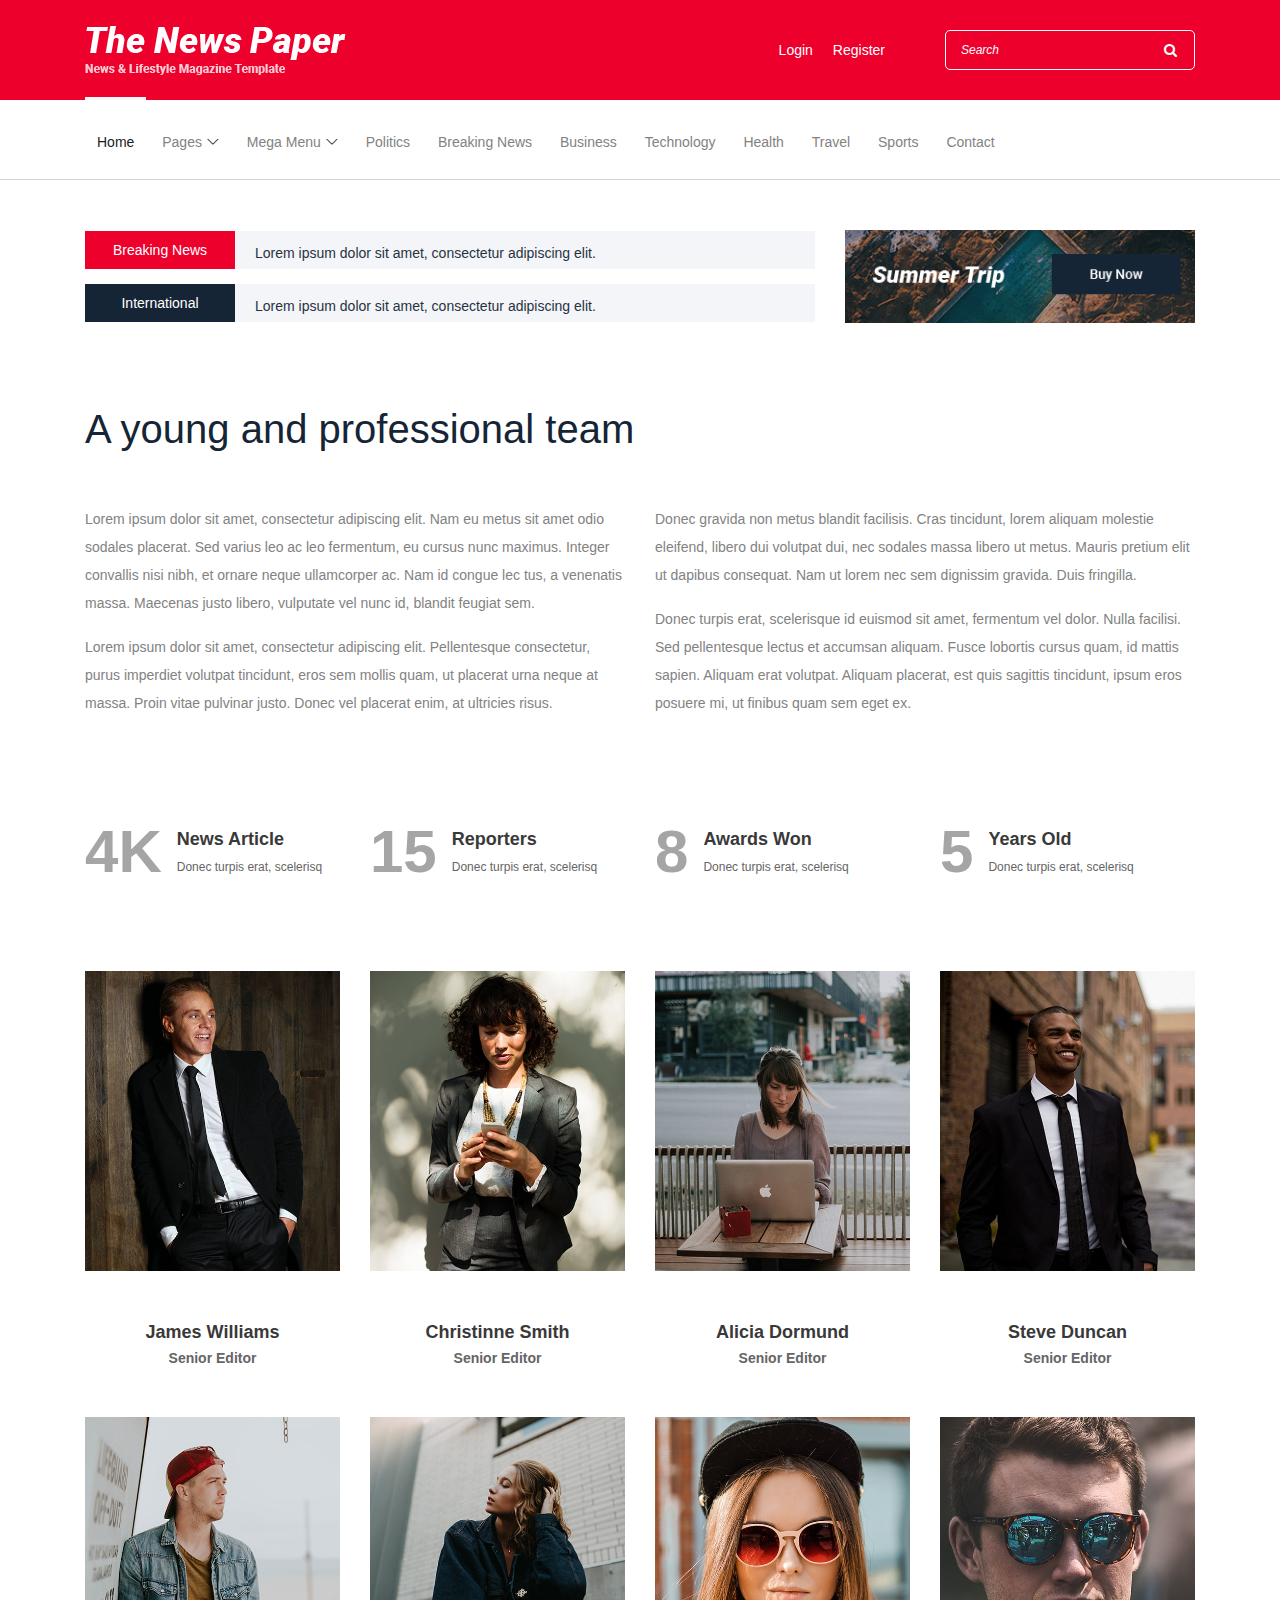
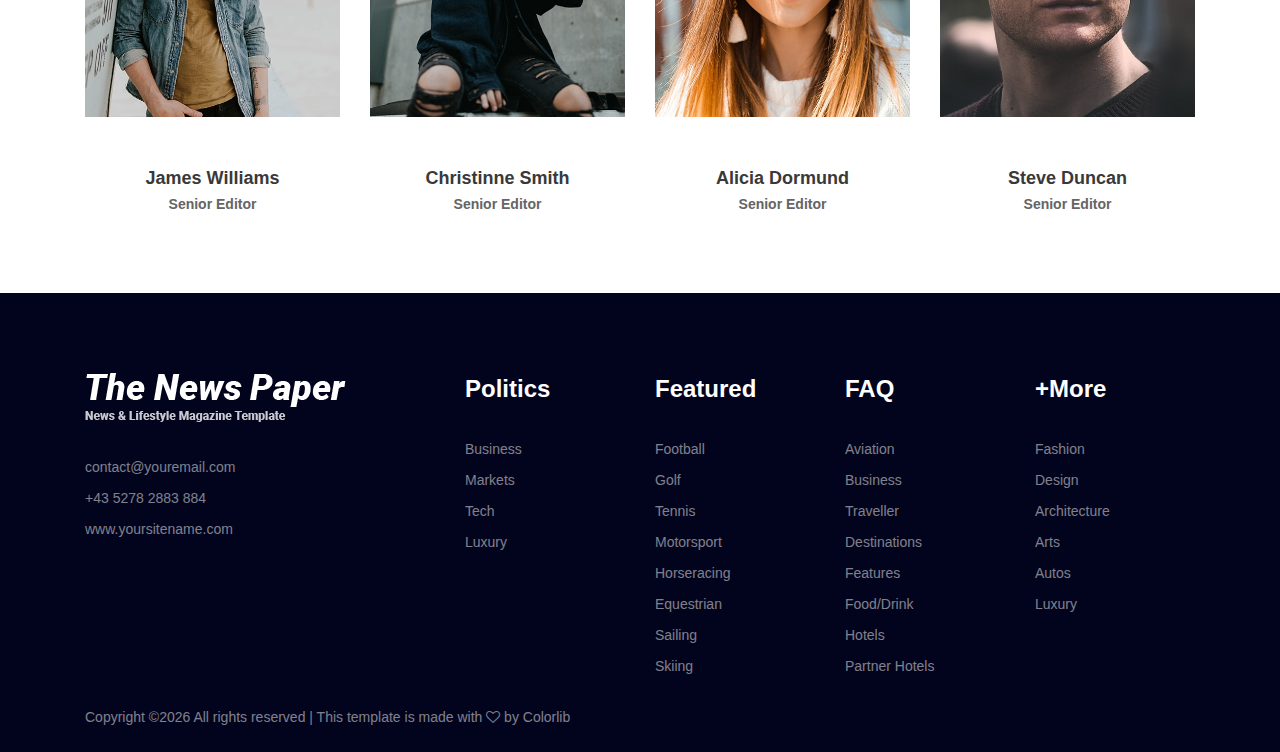
==== about.html @ b6c213fb "first commitdemo" ====
<!DOCTYPE html>
<html lang="en">

<head>
    <meta charset="UTF-8">
    <meta name="description" content="">
    <meta http-equiv="X-UA-Compatible" content="IE=edge">
    <meta name="viewport" content="width=device-width, initial-scale=1, shrink-to-fit=no">
    <!-- The above 4 meta tags *must* come first in the head; any other head content must come *after* these tags -->

    <!-- Title -->
    <title>The News Paper - News &amp; Lifestyle Magazine Template</title>

    <!-- Favicon -->
    <link rel="icon" href="img/core-img/favicon.ico">

    <!-- Core Stylesheet -->
    <link rel="stylesheet" href="style.css">

</head>

<body>
    <!-- ##### Header Area Start ##### -->
    <header class="header-area">

        <!-- Top Header Area -->
        <div class="top-header-area">
            <div class="container">
                <div class="row">
                    <div class="col-12">
                        <div class="top-header-content d-flex align-items-center justify-content-between">
                            <!-- Logo -->
                            <div class="logo">
                                <a href="index.html"><img src="img/core-img/logo.png" alt=""></a>
                            </div>

                            <!-- Login Search Area -->
                            <div class="login-search-area d-flex align-items-center">
                                <!-- Login -->
                                <div class="login d-flex">
                                    <a href="#">Login</a>
                                    <a href="#">Register</a>
                                </div>
                                <!-- Search Form -->
                                <div class="search-form">
                                    <form action="#" method="post">
                                        <input type="search" name="search" class="form-control" placeholder="Search">
                                        <button type="submit"><i class="fa fa-search" aria-hidden="true"></i></button>
                                    </form>
                                </div>
                            </div>
                        </div>
                    </div>
                </div>
            </div>
        </div>

        <!-- Navbar Area -->
        <div class="newspaper-main-menu" id="stickyMenu">
            <div class="classy-nav-container breakpoint-off">
                <div class="container">
                    <!-- Menu -->
                    <nav class="classy-navbar justify-content-between" id="newspaperNav">

                        <!-- Logo -->
                        <div class="logo">
                            <a href="index.html"><img src="img/core-img/logo.png" alt=""></a>
                        </div>

                        <!-- Navbar Toggler -->
                        <div class="classy-navbar-toggler">
                            <span class="navbarToggler"><span></span><span></span><span></span></span>
                        </div>

                        <!-- Menu -->
                        <div class="classy-menu">

                            <!-- close btn -->
                            <div class="classycloseIcon">
                                <div class="cross-wrap"><span class="top"></span><span class="bottom"></span></div>
                            </div>

                            <!-- Nav Start -->
                            <div class="classynav">
                                <ul>
                                    <li class="active"><a href="index.html">Home</a></li>
                                    <li><a href="#">Pages</a>
                                        <ul class="dropdown">
                                            <li><a href="index.html">Home</a></li>
                                            <li><a href="catagories-post.html">Catagories</a></li>
                                            <li><a href="single-post.html">Single Articles</a></li>
                                            <li><a href="about.html">About Us</a></li>
                                            <li><a href="contact.html">Contact</a></li>
                                            <li><a href="#">Dropdown</a>
                                                <ul class="dropdown">
                                                    <li><a href="index.html">Home</a></li>
                                                    <li><a href="catagories-post.html">Catagories</a></li>
                                                    <li><a href="single-post.html">Single Articles</a></li>
                                                    <li><a href="about.html">About Us</a></li>
                                                    <li><a href="contact.html">Contact</a></li>
                                                </ul>
                                            </li>
                                        </ul>
                                    </li>
                                    <li><a href="#">Mega Menu</a>
                                        <div class="megamenu">
                                            <ul class="single-mega cn-col-4">
                                                <li class="title">Catagories</li>
                                                <li><a href="index.html">Home</a></li>
                                                <li><a href="catagories-post.html">Catagories</a></li>
                                                <li><a href="single-post.html">Single Articles</a></li>
                                                <li><a href="about.html">About Us</a></li>
                                                <li><a href="contact.html">Contact</a></li>
                                            </ul>
                                            <ul class="single-mega cn-col-4">
                                                <li class="title">Catagories</li>
                                                <li><a href="index.html">Home</a></li>
                                                <li><a href="catagories-post.html">Catagories</a></li>
                                                <li><a href="single-post.html">Single Articles</a></li>
                                                <li><a href="about.html">About Us</a></li>
                                                <li><a href="contact.html">Contact</a></li>
                                            </ul>
                                            <ul class="single-mega cn-col-4">
                                                <li class="title">Catagories</li>
                                                <li><a href="index.html">Home</a></li>
                                                <li><a href="catagories-post.html">Catagories</a></li>
                                                <li><a href="single-post.html">Single Articles</a></li>
                                                <li><a href="about.html">About Us</a></li>
                                                <li><a href="contact.html">Contact</a></li>
                                            </ul>
                                            <div class="single-mega cn-col-4">
                                                <!-- Single Featured Post -->
                                                <div class="single-blog-post small-featured-post d-flex">
                                                    <div class="post-thumb">
                                                        <a href="#"><img src="img/bg-img/23.jpg" alt=""></a>
                                                    </div>
                                                    <div class="post-data">
                                                        <a href="#" class="post-catagory">Travel</a>
                                                        <div class="post-meta">
                                                            <a href="#" class="post-title">
                                                                <h6>Pellentesque mattis arcu massa, nec fringilla turpis eleifend id.</h6>
                                                            </a>
                                                            <p class="post-date"><span>7:00 AM</span> | <span>April 14</span></p>
                                                        </div>
                                                    </div>
                                                </div>

                                                <!-- Single Featured Post -->
                                                <div class="single-blog-post small-featured-post d-flex">
                                                    <div class="post-thumb">
                                                        <a href="#"><img src="img/bg-img/24.jpg" alt=""></a>
                                                    </div>
                                                    <div class="post-data">
                                                        <a href="#" class="post-catagory">Politics</a>
                                                        <div class="post-meta">
                                                            <a href="#" class="post-title">
                                                                <h6>Augue semper congue sit amet ac sapien. Fusce consequat.</h6>
                                                            </a>
                                                            <p class="post-date"><span>7:00 AM</span> | <span>April 14</span></p>
                                                        </div>
                                                    </div>
                                                </div>
                                            </div>
                                        </div>
                                    </li>
                                    <li><a href="#">Politics</a></li>
                                    <li><a href="#">Breaking News</a></li>
                                    <li><a href="#">Business</a></li>
                                    <li><a href="#">Technology</a></li>
                                    <li><a href="#">Health</a></li>
                                    <li><a href="#">Travel</a></li>
                                    <li><a href="#">Sports</a></li>
                                    <li><a href="contact.html">Contact</a></li>
                                </ul>
                            </div>
                            <!-- Nav End -->
                        </div>
                    </nav>
                </div>
            </div>
        </div>
    </header>
    <!-- ##### Header Area End ##### -->

    <!-- ##### Hero Area Start ##### -->
    <div class="hero-area">
        <div class="container">
            <div class="row align-items-center">
                <div class="col-12 col-lg-8">
                    <!-- Breaking News Widget -->
                    <div class="breaking-news-area d-flex align-items-center">
                        <div class="news-title">
                            <p>Breaking News</p>
                        </div>
                        <div id="breakingNewsTicker" class="ticker">
                            <ul>
                                <li><a href="#">Lorem ipsum dolor sit amet, consectetur adipiscing elit.</a></li>
                                <li><a href="#">Welcome to Colorlib Family.</a></li>
                                <li><a href="#">Nam eu metus sitsit amet, consec!</a></li>
                            </ul>
                        </div>
                    </div>

                    <!-- Breaking News Widget -->
                    <div class="breaking-news-area d-flex align-items-center mt-15">
                        <div class="news-title title2">
                            <p>International</p>
                        </div>
                        <div id="internationalTicker" class="ticker">
                            <ul>
                                <li><a href="#">Lorem ipsum dolor sit amet, consectetur adipiscing elit.</a></li>
                                <li><a href="#">Welcome to Colorlib Family.</a></li>
                                <li><a href="#">Nam eu metus sitsit amet, consec!</a></li>
                            </ul>
                        </div>
                    </div>
                </div>

                <!-- Hero Add -->
                <div class="col-12 col-lg-4">
                    <div class="hero-add">
                        <a href="#"><img src="img/bg-img/hero-add.gif" alt=""></a>
                    </div>
                </div>
            </div>
        </div>
    </div>
    <!-- ##### Hero Area End ##### -->

    <!-- ##### About Area Start ##### -->
    <section class="about-area">
        <div class="container">

            <div class="row">
                <div class="col-12">
                    <h2>A young and professional team</h2>
                </div>
            </div>

            <div class="row">
                <div class="col-12 col-lg-6">
                    <p>Lorem ipsum dolor sit amet, consectetur adipiscing elit. Nam eu metus sit amet odio sodales placerat. Sed varius leo ac leo fermentum, eu cursus nunc maximus. Integer convallis nisi nibh, et ornare neque ullamcorper ac. Nam id congue lec tus, a venenatis massa. Maecenas justo libero, vulputate vel nunc id, blandit feugiat sem.</p>
                    <p>Lorem ipsum dolor sit amet, consectetur adipiscing elit. Pellentesque consectetur, purus imperdiet volutpat tincidunt, eros sem mollis quam, ut placerat urna neque at massa. Proin vitae pulvinar justo. Donec vel placerat enim, at ultricies risus.</p>
                </div>
                <div class="col-12 col-lg-6">
                    <p>Donec gravida non metus blandit facilisis. Cras tincidunt, lorem aliquam molestie eleifend, libero dui volutpat dui, nec sodales massa libero ut metus. Mauris pretium elit ut dapibus consequat. Nam ut lorem nec sem dignissim gravida. Duis fringilla.</p>
                    <p>Donec turpis erat, scelerisque id euismod sit amet, fermentum vel dolor. Nulla facilisi. Sed pellentesque lectus et accumsan aliquam. Fusce lobortis cursus quam, id mattis sapien. Aliquam erat volutpat. Aliquam placerat, est quis sagittis tincidunt, ipsum eros posuere mi, ut finibus quam sem eget ex.</p>
                </div>
            </div>

            <div class="row align-items-center mt-80">
                <!-- Single Cool Fact -->
                <div class="col-12 col-sm-6 col-lg-3">
                    <div class="single-cool-fact d-flex align-items-center">
                        <h3><span class="counter">12</span>K</h3>
                        <div class="cf-text">
                            <h6>News Article</h6>
                            <span>Donec turpis erat, scelerisq</span>
                        </div>
                    </div>
                </div>

                <!-- Single Cool Fact -->
                <div class="col-12 col-sm-6 col-lg-3">
                    <div class="single-cool-fact d-flex align-items-center">
                        <h3><span class="counter">45</span></h3>
                        <div class="cf-text">
                            <h6>Reporters</h6>
                            <span>Donec turpis erat, scelerisq</span>
                        </div>
                    </div>
                </div>

                <!-- Single Cool Fact -->
                <div class="col-12 col-sm-6 col-lg-3">
                    <div class="single-cool-fact d-flex align-items-center">
                        <h3><span class="counter">25</span></h3>
                        <div class="cf-text">
                            <h6>Awards Won</h6>
                            <span>Donec turpis erat, scelerisq</span>
                        </div>
                    </div>
                </div>

                <!-- Single Cool Fact -->
                <div class="col-12 col-sm-6 col-lg-3">
                    <div class="single-cool-fact d-flex align-items-center">
                        <h3><span class="counter">17</span></h3>
                        <div class="cf-text">
                            <h6>Years Old</h6>
                            <span>Donec turpis erat, scelerisq</span>
                        </div>
                    </div>
                </div>
            </div>
        </div>
    </section>
    <!-- ##### About Area End ##### -->

    <!-- ##### Team Area Start ##### -->
    <section class="newspaper-team mb-30">
        <div class="container">
            <div class="row">

                <!-- Single Team Member -->
                <div class="col-12 col-sm-6 col-lg-3">
                    <div class="single-team-member">
                        <img src="img/bg-img/t1.jpg" alt="">
                        <div class="team-info">
                            <h5>James Williams</h5>
                            <h6>Senior Editor</h6>
                        </div>
                    </div>
                </div>

                <!-- Single Team Member -->
                <div class="col-12 col-sm-6 col-lg-3">
                    <div class="single-team-member">
                        <img src="img/bg-img/t2.jpg" alt="">
                        <div class="team-info">
                            <h5>Christinne Smith</h5>
                            <h6>Senior Editor</h6>
                        </div>
                    </div>
                </div>

                <!-- Single Team Member -->
                <div class="col-12 col-sm-6 col-lg-3">
                    <div class="single-team-member">
                        <img src="img/bg-img/t3.jpg" alt="">
                        <div class="team-info">
                            <h5>Alicia Dormund</h5>
                            <h6>Senior Editor</h6>
                        </div>
                    </div>
                </div>

                <!-- Single Team Member -->
                <div class="col-12 col-sm-6 col-lg-3">
                    <div class="single-team-member">
                        <img src="img/bg-img/t4.jpg" alt="">
                        <div class="team-info">
                            <h5>Steve Duncan</h5>
                            <h6>Senior Editor</h6>
                        </div>
                    </div>
                </div>

                <!-- Single Team Member -->
                <div class="col-12 col-sm-6 col-lg-3">
                    <div class="single-team-member">
                        <img src="img/bg-img/t5.jpg" alt="">
                        <div class="team-info">
                            <h5>James Williams</h5>
                            <h6>Senior Editor</h6>
                        </div>
                    </div>
                </div>

                <!-- Single Team Member -->
                <div class="col-12 col-sm-6 col-lg-3">
                    <div class="single-team-member">
                        <img src="img/bg-img/t6.jpg" alt="">
                        <div class="team-info">
                            <h5>Christinne Smith</h5>
                            <h6>Senior Editor</h6>
                        </div>
                    </div>
                </div>

                <!-- Single Team Member -->
                <div class="col-12 col-sm-6 col-lg-3">
                    <div class="single-team-member">
                        <img src="img/bg-img/t7.jpg" alt="">
                        <div class="team-info">
                            <h5>Alicia Dormund</h5>
                            <h6>Senior Editor</h6>
                        </div>
                    </div>
                </div>

                <!-- Single Team Member -->
                <div class="col-12 col-sm-6 col-lg-3">
                    <div class="single-team-member">
                        <img src="img/bg-img/t8.jpg" alt="">
                        <div class="team-info">
                            <h5>Steve Duncan</h5>
                            <h6>Senior Editor</h6>
                        </div>
                    </div>
                </div>
            </div>
        </div>
    </section>
    <!-- ##### Team Area End ##### -->

    <!-- ##### Footer Area Start ##### -->
    <footer class="footer-area">

        <!-- Main Footer Area -->
        <div class="main-footer-area">
            <div class="container">
                <div class="row">

                    <!-- Footer Widget Area -->
                    <div class="col-12 col-sm-6 col-lg-4">
                        <div class="footer-widget-area mt-80">
                            <!-- Footer Logo -->
                            <div class="footer-logo">
                                <a href="index.html"><img src="img/core-img/logo.png" alt=""></a>
                            </div>
                            <!-- List -->
                            <ul class="list">
                                <li><a href="mailto:contact@youremail.com">contact@youremail.com</a></li>
                                <li><a href="tel:+4352782883884">+43 5278 2883 884</a></li>
                                <li><a href="http://yoursitename.com">www.yoursitename.com</a></li>
                            </ul>
                        </div>
                    </div>

                    <!-- Footer Widget Area -->
                    <div class="col-12 col-sm-6 col-lg-2">
                        <div class="footer-widget-area mt-80">
                            <!-- Title -->
                            <h4 class="widget-title">Politics</h4>
                            <!-- List -->
                            <ul class="list">
                                <li><a href="#">Business</a></li>
                                <li><a href="#">Markets</a></li>
                                <li><a href="#">Tech</a></li>
                                <li><a href="#">Luxury</a></li>
                            </ul>
                        </div>
                    </div>

                    <!-- Footer Widget Area -->
                    <div class="col-12 col-sm-4 col-lg-2">
                        <div class="footer-widget-area mt-80">
                            <!-- Title -->
                            <h4 class="widget-title">Featured</h4>
                            <!-- List -->
                            <ul class="list">
                                <li><a href="#">Football</a></li>
                                <li><a href="#">Golf</a></li>
                                <li><a href="#">Tennis</a></li>
                                <li><a href="#">Motorsport</a></li>
                                <li><a href="#">Horseracing</a></li>
                                <li><a href="#">Equestrian</a></li>
                                <li><a href="#">Sailing</a></li>
                                <li><a href="#">Skiing</a></li>
                            </ul>
                        </div>
                    </div>

                    <!-- Footer Widget Area -->
                    <div class="col-12 col-sm-4 col-lg-2">
                        <div class="footer-widget-area mt-80">
                            <!-- Title -->
                            <h4 class="widget-title">FAQ</h4>
                            <!-- List -->
                            <ul class="list">
                                <li><a href="#">Aviation</a></li>
                                <li><a href="#">Business</a></li>
                                <li><a href="#">Traveller</a></li>
                                <li><a href="#">Destinations</a></li>
                                <li><a href="#">Features</a></li>
                                <li><a href="#">Food/Drink</a></li>
                                <li><a href="#">Hotels</a></li>
                                <li><a href="#">Partner Hotels</a></li>
                            </ul>
                        </div>
                    </div>

                    <!-- Footer Widget Area -->
                    <div class="col-12 col-sm-4 col-lg-2">
                        <div class="footer-widget-area mt-80">
                            <!-- Title -->
                            <h4 class="widget-title">+More</h4>
                            <!-- List -->
                            <ul class="list">
                                <li><a href="#">Fashion</a></li>
                                <li><a href="#">Design</a></li>
                                <li><a href="#">Architecture</a></li>
                                <li><a href="#">Arts</a></li>
                                <li><a href="#">Autos</a></li>
                                <li><a href="#">Luxury</a></li>
                            </ul>
                        </div>
                    </div>
                </div>
            </div>
        </div>

        <!-- Bottom Footer Area -->
        <div class="bottom-footer-area">
            <div class="container h-100">
                <div class="row h-100 align-items-center">
                    <div class="col-12">
                        <!-- Copywrite -->
                        <p><!-- Link back to Colorlib can't be removed. Template is licensed under CC BY 3.0. -->
Copyright &copy;<script>document.write(new Date().getFullYear());</script> All rights reserved | This template is made with <i class="fa fa-heart-o" aria-hidden="true"></i> by <a href="https://colorlib.com" target="_blank">Colorlib</a>
<!-- Link back to Colorlib can't be removed. Template is licensed under CC BY 3.0. --></p>
                    </div>
                </div>
            </div>
        </div>
    </footer>
    <!-- ##### Footer Area Start ##### -->

    <!-- ##### All Javascript Files ##### -->
    <!-- jQuery-2.2.4 js -->
    <script src="js/jquery/jquery-2.2.4.min.js"></script>
    <!-- Popper js -->
    <script src="js/bootstrap/popper.min.js"></script>
    <!-- Bootstrap js -->
    <script src="js/bootstrap/bootstrap.min.js"></script>
    <!-- All Plugins js -->
    <script src="js/plugins/plugins.js"></script>
    <!-- Active js -->
    <script src="js/active.js"></script>
</body>

</html>
---- style.css ----
/* [Master Stylesheet - v1.0]
- Template Name: The News Paper - News & Lifestyle Magazine Template
- Template Author: Colorlib
- Template URL: http://colorlib.com
- Version: 1.0
*/
/*
###### Index of Stylesheet ######
:: 1.0 Import Fonts
:: 3.0 Base CSS
:: 4.0 Header Area
:: 5.0 Hero Area 
:: 6.0 Blog Post Area
:: 7.0 Video Post Area
:: 8.0 Footer Add Area
:: 9.0 Footer Area
:: 10.0 About Area
:: 11.0 Cool Facts
:: 12.0 Contact Area
*/
/* :: 1.0 Import Fonts */
@import url("https://fonts.googleapis.com/css?family=Roboto:300,400,500,700,900");
/* :: 2.0 Import All CSS */
@import url(css/bootstrap.min.css);
@import url(css/owl.carousel.min.css);
@import url(css/animate.css);
@import url(css/magnific-popup.css);
@import url(css/font-awesome.min.css);
@import url(css/custom-icon.css);
@import url(css/classy-nav.min.css);
@import url(css/nice-select.min.css);
/* :: 3.0 Base CSS */
* {
  margin: 0;
  padding: 0; }

body {
  font-family: "Roboto", sans-serif;
  font-size: 14px; }

h1,
h2,
h3,
h4,
h5,
h6 {
  color: #152535;
  line-height: 1.3;
  font-weight: 700; }

p {
  color: #828282;
  font-size: 14px;
  line-height: 2;
  font-weight: 400; }

a,
a:hover,
a:focus {
  -webkit-transition-duration: 500ms;
  transition-duration: 500ms;
  text-decoration: none;
  outline: 0 solid transparent;
  color: #1c1c1c;
  font-weight: 500;
  font-size: 14px;
  color: #828282; }

ul,
ol {
  margin: 0; }
  ul li,
  ol li {
    list-style: none; }

img {
  height: auto;
  max-width: 100%; }

/* Spacing */
.mt-15 {
  margin-top: 15px !important; }

.mt-30 {
  margin-top: 30px !important; }

.mt-50 {
  margin-top: 50px !important; }

.mt-70 {
  margin-top: 70px !important; }

.mt-80 {
  margin-top: 80px !important; }

.mt-100 {
  margin-top: 100px !important; }

.mb-15 {
  margin-bottom: 15px !important; }

.mb-30 {
  margin-bottom: 30px !important; }

.mb-50 {
  margin-bottom: 50px !important; }

.mb-70 {
  margin-bottom: 70px !important; }

.mb-80 {
  margin-bottom: 80px !important; }

.mb-100 {
  margin-bottom: 100px !important; }

.ml-15 {
  margin-left: 15px !important; }

.ml-30 {
  margin-left: 30px !important; }

.ml-50 {
  margin-left: 50px !important; }

.mr-15 {
  margin-right: 15px !important; }

.mr-30 {
  margin-right: 30px !important; }

.mr-50 {
  margin-right: 50px !important; }

/* Height */
.height-400 {
  height: 400px !important; }

.height-500 {
  height: 500px !important; }

.height-600 {
  height: 600px !important; }

.height-700 {
  height: 700px !important; }

.height-800 {
  height: 800px !important; }

/* Section Padding */
.section-padding-80 {
  padding-top: 80px;
  padding-bottom: 80px; }

.section-padding-80-0 {
  padding-top: 80px;
  padding-bottom: 0; }

.section-padding-0-80 {
  padding-top: 0;
  padding-bottom: 80px; }

.section-padding-80-50 {
  padding-top: 80px;
  padding-bottom: 50px; }

/* Section Heading */
.section-heading {
  position: relative;
  z-index: 1;
  margin-bottom: 90px;
  border-bottom: 1px solid #d0d5d8; }
  .section-heading h6 {
    font-size: 16px;
    margin-bottom: 0;
    line-height: 45px;
    height: 45px;
    min-width: 140px;
    padding: 0 30px;
    background-color: #ee002d;
    color: #fff;
    font-weight: 700;
    display: inline-block;
    text-align: center; }

/* Miscellaneous */
.bg-img {
  background-position: center center;
  background-size: cover;
  background-repeat: no-repeat; }

.bg-white {
  background-color: #ffffff !important; }

.bg-dark {
  background-color: #000000 !important; }

.bg-transparent {
  background-color: transparent !important; }

.font-bold {
  font-weight: 700; }

.font-light {
  font-weight: 300; }

.bg-overlay {
  position: relative;
  z-index: 2;
  background-position: center center;
  background-size: cover; }
  .bg-overlay::after {
    background-color: rgba(2, 3, 28, 0.9);
    position: absolute;
    z-index: -1;
    top: 0;
    left: 0;
    width: 100%;
    height: 100%;
    content: ""; }

.mfp-image-holder .mfp-close,
.mfp-iframe-holder .mfp-close {
  color: #ffffff;
  right: 0;
  padding-right: 0;
  width: 30px;
  height: 30px;
  background-color: #ee002d;
  line-height: 30px;
  text-align: center;
  position: absolute;
  top: 0;
  right: -30px; }
  @media only screen and (min-width: 768px) and (max-width: 991px) {
    .mfp-image-holder .mfp-close,
    .mfp-iframe-holder .mfp-close {
      right: 0; } }
  @media only screen and (max-width: 767px) {
    .mfp-image-holder .mfp-close,
    .mfp-iframe-holder .mfp-close {
      right: 0; } }

input:focus,
textarea:focus {
  outline: none;
  box-shadow: none;
  border-color: transparent; }

/* ScrollUp */
#scrollUp {
  background-color: #ee002d;
  border-radius: 0;
  bottom: 60px;
  box-shadow: 0 2px 6px 0 rgba(0, 0, 0, 0.3);
  color: #ffffff;
  font-size: 24px;
  height: 40px;
  line-height: 38px;
  right: 60px;
  text-align: center;
  width: 40px;
  -webkit-transition-duration: 500ms;
  transition-duration: 500ms; }
  #scrollUp:hover {
    background-color: #000000; }
  @media only screen and (max-width: 767px) {
    #scrollUp {
      bottom: 30px;
      right: 30px; } }

/* Button */
.newspaper-btn {
  display: inline-block;
  min-width: 160px;
  height: 52px;
  color: #ffffff;
  border: none;
  border-radius: 0;
  padding: 0 30px;
  font-size: 14px;
  line-height: 52px;
  font-weight: 700;
  -webkit-transition-duration: 500ms;
  transition-duration: 500ms;
  text-transform: capitalize;
  background-color: #ee002d; }
  .newspaper-btn.active, .newspaper-btn:hover, .newspaper-btn:focus {
    font-size: 14px;
    font-weight: 700;
    color: #ffffff;
    background-color: #1c1c1c; }

/* :: 4.0 Header Area */
.header-area {
  position: relative;
  z-index: 100;
  width: 100%; }
  .header-area .top-header-area {
    width: 100%;
    height: 100px;
    background-color: #ee002d;
    position: relative;
    z-index: 1; }
    @media only screen and (min-width: 768px) and (max-width: 991px) {
      .header-area .top-header-area {
        height: 50px; } }
    @media only screen and (max-width: 767px) {
      .header-area .top-header-area {
        height: 50px; } }
    .header-area .top-header-area .top-header-content {
      width: 100%;
      height: 100px;
      background-color: #ee002d;
      position: relative;
      z-index: 1; }
      @media only screen and (min-width: 768px) and (max-width: 991px) {
        .header-area .top-header-area .top-header-content {
          height: 70px; } }
      @media only screen and (max-width: 767px) {
        .header-area .top-header-area .top-header-content {
          height: 70px; } }
      .header-area .top-header-area .top-header-content .logo a {
        display: block; }
        @media only screen and (min-width: 768px) and (max-width: 991px) {
          .header-area .top-header-area .top-header-content .logo a {
            display: none; } }
        @media only screen and (max-width: 767px) {
          .header-area .top-header-area .top-header-content .logo a {
            display: none; } }
    .header-area .top-header-area .login-search-area {
      position: relative;
      z-index: 1; }
      @media only screen and (min-width: 576px) and (max-width: 767px) {
        .header-area .top-header-area .login-search-area {
          margin-left: 30px; } }
      .header-area .top-header-area .login-search-area .login a {
        display: inline-block;
        padding: 0 10px;
        color: #fff; }
      .header-area .top-header-area .login-search-area .search-form form {
        width: 250px;
        height: 40px;
        position: relative;
        z-index: 2;
        margin-left: 50px; }
        @media only screen and (min-width: 768px) and (max-width: 991px) {
          .header-area .top-header-area .login-search-area .search-form form {
            width: 400px; } }
        @media only screen and (max-width: 767px) {
          .header-area .top-header-area .login-search-area .search-form form {
            margin-left: 0;
            width: 160px; } }
        @media only screen and (min-width: 480px) and (max-width: 767px) {
          .header-area .top-header-area .login-search-area .search-form form {
            margin-left: 0;
            width: 300px; } }
        @media only screen and (min-width: 576px) and (max-width: 767px) {
          .header-area .top-header-area .login-search-area .search-form form {
            width: 320px; } }
        .header-area .top-header-area .login-search-area .search-form form input {
          width: 100%;
          height: 100%;
          border: 1px solid #fff;
          border-radius: 5px;
          background-color: transparent;
          padding: 0 15px;
          font-size: 12px;
          font-style: italic;
          color: #fff; }
          .header-area .top-header-area .login-search-area .search-form form input.form-control {
            box-shadow: none; }
        .header-area .top-header-area .login-search-area .search-form form button {
          width: 50px;
          height: 100%;
          position: absolute;
          top: 0;
          right: 0;
          z-index: 10;
          border: none;
          background-color: transparent;
          color: #fff;
          cursor: pointer;
          outline: none; }
        .header-area .top-header-area .login-search-area .search-form form .form-control::-webkit-input-placeholder {
          color: #fff;
          opacity: 1; }
        .header-area .top-header-area .login-search-area .search-form form .form-control::-moz-placeholder {
          color: #fff;
          opacity: 1; }
        .header-area .top-header-area .login-search-area .search-form form .form-control:-ms-input-placeholder {
          color: #fff;
          opacity: 1; }
        .header-area .top-header-area .login-search-area .search-form form .form-control::-ms-input-placeholder {
          color: #fff;
          opacity: 1; }
        .header-area .top-header-area .login-search-area .search-form form .form-control::placeholder {
          color: #fff;
          opacity: 1; }
  .header-area .newspaper-main-menu {
    position: relative;
    width: 100%;
    z-index: 100;
    height: 80px;
    border-bottom: 1px solid #d0d5d8; }
    @media only screen and (min-width: 768px) and (max-width: 991px) {
      .header-area .newspaper-main-menu {
        background-color: #152535; } }
    @media only screen and (max-width: 767px) {
      .header-area .newspaper-main-menu {
        background-color: #152535;
        height: 70px; } }
    .header-area .newspaper-main-menu .classy-nav-container {
      background-color: transparent; }
    .header-area .newspaper-main-menu .classy-navbar {
      height: 80px;
      padding: 0; }
      @media only screen and (max-width: 767px) {
        .header-area .newspaper-main-menu .classy-navbar {
          height: 70px; } }
      .header-area .newspaper-main-menu .classy-navbar .logo {
        display: none; }
        .header-area .newspaper-main-menu .classy-navbar .logo a {
          display: block;
          max-width: 160px; }
        @media only screen and (min-width: 768px) and (max-width: 991px) {
          .header-area .newspaper-main-menu .classy-navbar .logo {
            display: block; } }
        @media only screen and (max-width: 767px) {
          .header-area .newspaper-main-menu .classy-navbar .logo {
            display: block; } }
      .header-area .newspaper-main-menu .classy-navbar .classynav ul li a {
        font-weight: 500; }
        .header-area .newspaper-main-menu .classy-navbar .classynav ul li a:hover, .header-area .newspaper-main-menu .classy-navbar .classynav ul li a:focus {
          font-weight: 500;
          color: #ee002d; }
      .header-area .newspaper-main-menu .classy-navbar .classynav > ul > li > a {
        text-transform: capitalize;
        padding: 12px 12px 11px;
        background-color: transparent;
        line-height: 1;
        color: #828282;
        font-weight: 500; }
        .header-area .newspaper-main-menu .classy-navbar .classynav > ul > li > a:hover, .header-area .newspaper-main-menu .classy-navbar .classynav > ul > li > a:focus {
          color: #1c1c1c; }
      .header-area .newspaper-main-menu .classy-navbar .classynav > ul > li.active > a {
        position: relative;
        z-index: 1;
        color: #1c1c1c; }
        .header-area .newspaper-main-menu .classy-navbar .classynav > ul > li.active > a::before {
          background-color: #f7f7f7;
          width: 100%;
          height: 3px;
          position: absolute;
          top: -26px;
          left: 0;
          content: '';
          z-index: 10; }
          @media only screen and (min-width: 768px) and (max-width: 991px) {
            .header-area .newspaper-main-menu .classy-navbar .classynav > ul > li.active > a::before {
              display: none; } }
          @media only screen and (max-width: 767px) {
            .header-area .newspaper-main-menu .classy-navbar .classynav > ul > li.active > a::before {
              display: none; } }
  .header-area .is-sticky #stickyMenu {
    background-color: #fff;
    box-shadow: 0 5px 30px rgba(0, 0, 0, 0.15);
    border-bottom: none; }
    @media only screen and (min-width: 768px) and (max-width: 991px) {
      .header-area .is-sticky #stickyMenu {
        background-color: #152535; } }
    @media only screen and (max-width: 767px) {
      .header-area .is-sticky #stickyMenu {
        background-color: #152535; } }

/* :: 5.0 Hero Area */
.hero-area {
  position: relative;
  z-index: 1;
  padding: 50px 0 80px; }
  .hero-area .breaking-news-area {
    position: relative;
    z-index: 1; }
    .hero-area .breaking-news-area .news-title {
      min-width: 150px;
      height: 38px;
      background-color: #ee002d;
      text-align: center;
      padding: 0 20px; }
      .hero-area .breaking-news-area .news-title p {
        margin-bottom: 0;
        font-weight: 500;
        color: #fff;
        line-height: 38px; }
        @media only screen and (max-width: 767px) {
          .hero-area .breaking-news-area .news-title p {
            font-size: 12px; } }
      .hero-area .breaking-news-area .news-title.title2 {
        background-color: #152535; }
      @media only screen and (max-width: 767px) {
        .hero-area .breaking-news-area .news-title {
          min-width: 100px;
          padding: 0 5px; } }
    .hero-area .breaking-news-area .ticker {
      width: 100%;
      text-align: left;
      position: relative;
      overflow: hidden;
      padding: 0 20px;
      background-color: #f3f5f8; }
      @media only screen and (max-width: 767px) {
        .hero-area .breaking-news-area .ticker {
          padding: 0 5px; } }
      .hero-area .breaking-news-area .ticker ul {
        width: 100%;
        position: relative;
        z-index: 1; }
        .hero-area .breaking-news-area .ticker ul li {
          display: none;
          width: 100%; }
          .hero-area .breaking-news-area .ticker ul li a {
            display: block;
            font-size: 14px;
            color: #152535;
            height: 38px;
            line-height: 38px; }
            .hero-area .breaking-news-area .ticker ul li a:hover, .hero-area .breaking-news-area .ticker ul li a:focus {
              color: #ee002d; }
            @media only screen and (max-width: 767px) {
              .hero-area .breaking-news-area .ticker ul li a {
                font-size: 12px; } }

.hero-add {
  position: relative;
  z-index: 1; }
  @media only screen and (min-width: 768px) and (max-width: 991px) {
    .hero-add {
      margin-top: 80px;
      text-align: center; } }
  @media only screen and (max-width: 767px) {
    .hero-add {
      margin-top: 80px;
      text-align: center; } }

/* :: 6.0 Blog Post Area */
.single-blog-post {
  position: relative;
  z-index: 1; }
  .single-blog-post .post-thumb a {
    display: block; }
  .single-blog-post .post-data {
    padding: 30px 0; }
    .single-blog-post .post-data .post-catagory {
      font-size: 14px;
      color: #ee002d;
      text-transform: uppercase;
      font-weight: 700;
      margin-bottom: 10px;
      display: block; }
    .single-blog-post .post-data .post-title {
      display: block; }
      .single-blog-post .post-data .post-title h6 {
        -webkit-transition-duration: 500ms;
        transition-duration: 500ms;
        line-height: 1.9; }
        .single-blog-post .post-data .post-title h6:hover, .single-blog-post .post-data .post-title h6:focus {
          color: #ee002d; }
    .single-blog-post .post-data .post-meta .post-date a {
      display: block; }
      .single-blog-post .post-data .post-meta .post-date a:hover, .single-blog-post .post-data .post-meta .post-date a:focus {
        color: #ee002d; }
    .single-blog-post .post-data .post-meta .post-like {
      display: -webkit-box;
      display: -ms-flexbox;
      display: flex;
      -webkit-box-align: flex-end;
      -ms-flex-align: flex-end;
      -ms-grid-row-align: flex-end;
      align-items: flex-end; }
      .single-blog-post .post-data .post-meta .post-like span {
        line-height: 1;
        margin-left: 15px; }
        .single-blog-post .post-data .post-meta .post-like span:hover, .single-blog-post .post-data .post-meta .post-like span:focus {
          color: #ee002d; }
    .single-blog-post .post-data .post-meta .post-comment {
      margin-left: 20px;
      display: -webkit-box;
      display: -ms-flexbox;
      display: flex;
      -webkit-box-align: flex-end;
      -ms-flex-align: flex-end;
      -ms-grid-row-align: flex-end;
      align-items: flex-end; }
      .single-blog-post .post-data .post-meta .post-comment span {
        line-height: 1;
        margin-left: 15px; }
        .single-blog-post .post-data .post-meta .post-comment span:hover, .single-blog-post .post-data .post-meta .post-comment span:focus {
          color: #ee002d; }
  .single-blog-post.style-2 .post-data {
    padding: 15px 0; }
    .single-blog-post.style-2 .post-data .post-title h6 {
      font-size: 14px; }
    .single-blog-post.style-2 .post-data .post-meta .post-date a {
      font-size: 12px; }
  .single-blog-post.style-3 {
    margin-bottom: 15px; }
    .single-blog-post.style-3 .post-data {
      padding: 15px 0; }
      .single-blog-post.style-3 .post-data .post-title h6 {
        font-size: 18px;
        line-height: 1.7;
        margin-bottom: 30px; }
  .single-blog-post.featured-post {
    position: relative;
    z-index: 1; }
    .single-blog-post.featured-post .post-data {
      padding: 30px 0; }
      .single-blog-post.featured-post .post-data .post-title h6 {
        font-size: 40px;
        line-height: 1.2;
        margin-bottom: 20px;
        font-weight: 500; }
        @media only screen and (max-width: 767px) {
          .single-blog-post.featured-post .post-data .post-title h6 {
            font-size: 24px; } }
      .single-blog-post.featured-post .post-data .post-author {
        margin-bottom: 15px;
        display: block;
        width: 100%; }
        .single-blog-post.featured-post .post-data .post-author a {
          display: inline-block;
          color: #ee002d; }
      .single-blog-post.featured-post .post-data .post-excerp {
        font-weight: 500;
        margin-bottom: 40px;
        display: block;
        line-height: 2.1; }
    .single-blog-post.featured-post.single-post .post-data {
      padding: 30px 0; }
      .single-blog-post.featured-post.single-post .post-data p {
        margin-bottom: 30px; }
      .single-blog-post.featured-post.single-post .post-data .related--post {
        display: block;
        font-size: 18px;
        color: #2c61db;
        margin: 40px 0; }
        .single-blog-post.featured-post.single-post .post-data .related--post:hover, .single-blog-post.featured-post.single-post .post-data .related--post:focus {
          color: #ee002d; }
  .single-blog-post.featured-post-2 {
    position: relative;
    z-index: 1;
    margin-bottom: 15px; }
    .single-blog-post.featured-post-2 .post-data {
      padding: 15px 0; }
      .single-blog-post.featured-post-2 .post-data .post-title h6 {
        font-size: 18px;
        line-height: 1.55;
        margin-bottom: 20px;
        font-weight: 500; }
      .single-blog-post.featured-post-2 .post-data .post-author {
        margin-bottom: 15px;
        display: block;
        width: 100%; }
        .single-blog-post.featured-post-2 .post-data .post-author a {
          display: inline-block;
          color: #ee002d; }
  .single-blog-post.small-featured-post {
    position: relative;
    z-index: 1;
    border-bottom: 1px solid #d0d5d8;
    padding: 20px 0; }
    .single-blog-post.small-featured-post .post-thumb {
      -webkit-box-flex: 0;
      -ms-flex: 0 0 90px;
      flex: 0 0 90px;
      max-width: 90px;
      width: 90px;
      margin-right: 15px; }
    .single-blog-post.small-featured-post .post-data {
      padding: 0; }
      .single-blog-post.small-featured-post .post-data .post-catagory {
        margin-bottom: 10px;
        line-height: 1; }
      .single-blog-post.small-featured-post .post-data .post-title h6 {
        font-size: 14px;
        line-height: 1.6;
        margin-bottom: 10px;
        font-weight: 700; }
      .single-blog-post.small-featured-post .post-data .post-date {
        margin-bottom: 0;
        line-height: 1; }
    .single-blog-post.small-featured-post:first-child {
      padding-top: 0; }
    .single-blog-post.small-featured-post:last-child {
      padding-bottom: 0;
      border-bottom: none; }

@media only screen and (max-width: 767px) {
  .newspaper-post-like {
    -ms-flex-wrap: wrap;
    flex-wrap: wrap; } }

.newspaper-tags {
  position: relative;
  z-index: 1;
  padding: 30px 0; }
  @media only screen and (max-width: 767px) {
    .newspaper-tags {
      -webkit-box-flex: 0;
      -ms-flex: 0 0 100%;
      flex: 0 0 100%;
      max-width: 100%;
      width: 100%; } }
  .newspaper-tags span {
    font-size: 14px;
    color: #393939;
    font-weight: 500;
    padding-right: 5px; }
  .newspaper-tags ul li a {
    display: inline-block;
    color: #828282;
    font-weight: 500;
    padding-right: 3px; }
    .newspaper-tags ul li a:hover, .newspaper-tags ul li a:focus {
      color: #ee002d; }

@media only screen and (max-width: 767px) {
  .post-like--comments {
    -webkit-box-flex: 0;
    -ms-flex: 0 0 100%;
    flex: 0 0 100%;
    max-width: 100%;
    width: 100%; } }

.popular-news-widget {
  position: relative;
  z-index: 1;
  background-color: #eff4f9;
  padding: 60px 25px; }
  .popular-news-widget h3 {
    font-size: 30px;
    margin-bottom: 30px;
    font-weight: 400;
    color: #ee002d; }
    @media only screen and (max-width: 767px) {
      .popular-news-widget h3 {
        font-size: 24px; } }
  .popular-news-widget .single-popular-post {
    position: relative;
    z-index: 1;
    margin-bottom: 30px; }
    .popular-news-widget .single-popular-post h6 {
      -webkit-transition-duration: 500ms;
      transition-duration: 500ms;
      display: -webkit-box;
      display: -ms-flexbox;
      display: flex;
      line-height: 1.7;
      font-weight: 500; }
      .popular-news-widget .single-popular-post h6 span {
        margin-right: 15px;
        color: #ee002d; }
      .popular-news-widget .single-popular-post h6:hover, .popular-news-widget .single-popular-post h6:focus {
        color: #ee002d; }
    .popular-news-widget .single-popular-post p {
      margin-bottom: 0;
      font-size: 11px;
      text-transform: uppercase;
      font-weight: 700;
      color: #828282;
      margin-left: 30px;
      line-height: 1; }
    .popular-news-widget .single-popular-post:last-child {
      margin-bottom: 0; }

.latest-comments-widget {
  position: relative;
  z-index: 1;
  background-color: #eff4f9;
  padding: 60px 25px; }
  .latest-comments-widget h3 {
    font-size: 30px;
    margin-bottom: 30px;
    font-weight: 400;
    color: #152535; }
  .latest-comments-widget .single-comments {
    position: relative;
    z-index: 1;
    margin-bottom: 30px; }
    .latest-comments-widget .single-comments .comments-thumbnail {
      -webkit-box-flex: 0;
      -ms-flex: 0 0 42px;
      flex: 0 0 42px;
      max-width: 42px;
      width: 42px;
      height: 42px;
      border-radius: 50%;
      margin-top: 6px; }
      .latest-comments-widget .single-comments .comments-thumbnail img {
        border-radius: 50%;
        display: block; }
    .latest-comments-widget .single-comments .comments-text a {
      display: block;
      font-size: 16px;
      color: #1c1c1c;
      margin-bottom: 10px;
      line-height: 1.9; }
      .latest-comments-widget .single-comments .comments-text a span {
        color: #a8a8a8; }
      .latest-comments-widget .single-comments .comments-text a:hover, .latest-comments-widget .single-comments .comments-text a:focus {
        color: #ee002d; }
    .latest-comments-widget .single-comments .comments-text p {
      margin-bottom: 0;
      font-size: 11px;
      text-transform: uppercase;
      font-weight: 700;
      color: #828282;
      line-height: 1; }
    .latest-comments-widget .single-comments:last-child {
      margin-bottom: 0; }

.newsletter-widget {
  position: relative;
  z-index: 1;
  background-color: #02031c;
  padding: 60px 25px; }
  .newsletter-widget h4 {
    text-align: center;
    color: #ee002d; }
  .newsletter-widget p {
    font-size: 12px;
    text-align: center; }
  .newsletter-widget form input {
    width: 100%;
    height: 50px;
    background-color: #44425a;
    font-size: 14px;
    font-style: italic;
    color: #fff;
    margin-bottom: 25px;
    border: none;
    padding: 0 25px; }
  .newsletter-widget form button {
    width: 100%;
    height: 50px;
    background-color: #ee002d;
    font-size: 14px;
    font-style: italic;
    color: #fff;
    border: none;
    padding: 0 25px;
    border-radius: 0; }
    .newsletter-widget form button:hover, .newsletter-widget form button:focus {
      -webkit-transition-duration: 500ms;
      transition-duration: 500ms;
      background-color: #fff;
      color: #ee002d; }

.pagination {
  position: relative;
  z-index: 1; }
  @media only screen and (min-width: 768px) and (max-width: 991px) {
    .pagination {
      margin-bottom: 80px; } }
  @media only screen and (max-width: 767px) {
    .pagination {
      margin-bottom: 80px; } }
  .pagination .page-link {
    padding: 0;
    font-size: 16px;
    border: none;
    color: #152535;
    width: 38px;
    height: 38px;
    background-color: transparent;
    text-align: center;
    line-height: 38px; }
    .pagination .page-link:hover, .pagination .page-link:focus {
      background-color: #152535;
      color: #fff; }
  .pagination .page-item.active .page-link {
    background-color: #152535;
    color: #fff; }
  .pagination .page-item:first-child .page-link {
    border-top-left-radius: 0;
    border-bottom-left-radius: 0; }
  .pagination .page-item:last-child .page-link {
    border-top-right-radius: 0;
    border-bottom-right-radius: 0; }

.blog-post-author {
  position: relative;
  z-index: 1;
  padding: 40px 0;
  border-top: 1px solid;
  border-bottom: 1px solid;
  border-color: #d0d5d8; }
  .blog-post-author .author-thumbnail {
    -webkit-box-flex: 0;
    -ms-flex: 0 0 90px;
    flex: 0 0 90px;
    min-width: 90px;
    padding-right: 20px;
    width: 90px;
    height: 90px;
    border-radius: 50%; }
    .blog-post-author .author-thumbnail img {
      border-radius: 50%; }
  .blog-post-author .author-info a {
    display: block;
    color: #000000;
    font-size: 16px;
    margin-bottom: 15px; }
    .blog-post-author .author-info a span {
      color: #656565;
      font-style: italic; }
  .blog-post-author .author-info p {
    line-height: 2;
    margin-bottom: 0; }

.pager {
  position: relative;
  z-index: 1; }
  .pager a {
    display: inline-block;
    width: 140px;
    height: 40px;
    line-height: 40px;
    font-size: 14px;
    font-weight: 700;
    text-transform: uppercase;
    background-color: #eff4f9;
    text-align: center;
    color: #1c1c1c;
    margin: 50px 0; }
    .pager a.active, .pager a:hover, .pager a:focus {
      background-color: #1c1c1c;
      color: #fff; }
    .pager a i {
      font-size: 16px; }

.comment_area {
  border-bottom: 1px solid #d0d5d8;
  padding-bottom: 50px; }
  .comment_area .title {
    margin-bottom: 50px; }
  .comment_area .comment-content .comment-author {
    -webkit-box-flex: 0;
    -ms-flex: 0 0 51px;
    flex: 0 0 51px;
    min-width: 51px;
    margin-right: 45px;
    height: 51px;
    border-radius: 50%; }
    .comment_area .comment-content .comment-author img {
      border-radius: 50%; }
  .comment_area .comment-content .comment-meta {
    margin-bottom: 30px; }
    .comment_area .comment-content .comment-meta .post-author {
      margin-bottom: 5px;
      display: block;
      font-size: 16px;
      color: #393939; }
    .comment_area .comment-content .comment-meta .post-date {
      font-size: 12px;
      text-transform: uppercase;
      margin-bottom: 0;
      color: #656565;
      display: block;
      margin-bottom: 15px; }
    .comment_area .comment-content .comment-meta p {
      margin-bottom: 15px;
      font-size: 14px;
      line-height: 2;
      font-weight: 500; }
  .comment_area .single_comment_area {
    margin-bottom: 30px; }
    .comment_area .single_comment_area:last-of-type {
      margin-bottom: 0; }
  .comment_area .children .single_comment_area {
    margin-left: 50px;
    margin-top: 30px; }

.post-a-comment-area {
  position: relative;
  z-index: 1; }
  .post-a-comment-area h4 {
    font-size: 24px;
    color: #393939;
    margin-bottom: 50px; }

.editors-pick-post-area {
  position: relative;
  z-index: 1;
  background-color: #eff4f9; }

/* :: 7.0 Video Post Area */
.video-post-area {
  position: relative;
  z-index: 1;
  padding: 100px 0 70px; }

.single-video-post {
  position: relative;
  z-index: 1;
  overflow: hidden;
  margin-bottom: 30px; }
  .single-video-post img {
    -webkit-transition-duration: 2000ms;
    transition-duration: 2000ms;
    width: 100%; }
  .single-video-post .videobtn {
    position: absolute;
    width: auto;
    height: auto;
    top: 50%;
    left: 50%;
    -webkit-transform: translate(-50%, -50%);
    transform: translate(-50%, -50%); }
    .single-video-post .videobtn a {
      display: block;
      width: 70px;
      height: 40px;
      border-radius: 5px;
      background-color: #ee002d;
      color: #fff;
      text-align: center;
      line-height: 40px;
      font-size: 18px; }
      .single-video-post .videobtn a:hover, .single-video-post .videobtn a:focus {
        background-color: #152535;
        color: #fff; }
  .single-video-post:hover img {
    -webkit-transform: scale(1.2);
    transform: scale(1.2); }

/* :: 8.0 Footer Add Area */
.footer-add-area {
  position: relative;
  z-index: 1;
  padding: 50px 0; }
  .footer-add-area .footer-add a {
    display: block; }
    .footer-add-area .footer-add a img {
      width: 100%; }

/* :: 9.0 Footer Area */
.footer-area {
  position: relative;
  z-index: 1;
  width: 100%;
  background-color: #02031c; }
  .footer-area .footer-widget-area {
    position: relative;
    z-index: 1; }
    .footer-area .footer-widget-area .footer-logo {
      margin-bottom: 30px; }
    .footer-area .footer-widget-area .widget-title {
      display: block;
      margin-bottom: 30px;
      color: #fff; }
    .footer-area .footer-widget-area .list {
      position: relative;
      z-index: 1; }
      .footer-area .footer-widget-area .list li {
        display: block; }
        .footer-area .footer-widget-area .list li a {
          display: block;
          padding: 5px 0;
          color: rgba(255, 255, 255, 0.5); }
          .footer-area .footer-widget-area .list li a:hover, .footer-area .footer-widget-area .list li a:focus {
            color: #fff; }
  .footer-area .bottom-footer-area {
    position: relative;
    z-index: 1;
    width: 100%;
    height: 70px; }
    .footer-area .bottom-footer-area p {
      color: rgba(255, 255, 255, 0.5);
      margin-bottom: 0; }
      .footer-area .bottom-footer-area p a {
        color: rgba(255, 255, 255, 0.5); }
        .footer-area .bottom-footer-area p a:hover, .footer-area .bottom-footer-area p a:focus {
          color: #fff; }

/* :: 10.0 About Area */
.about-area {
  position: relative;
  z-index: 1; }
  .about-area h2 {
    font-weight: 500;
    margin-bottom: 50px;
    font-size: 40px; }
    @media only screen and (max-width: 767px) {
      .about-area h2 {
        font-size: 30px; } }
  .about-area p {
    font-weight: 500; }

.single-cool-fact {
  position: relative;
  z-index: 1; }

.single-team-member {
  position: relative;
  z-index: 1; }
  .single-team-member .team-info {
    padding: 50px 0;
    text-align: center; }
    .single-team-member .team-info h5 {
      font-size: 18px;
      margin-bottom: 5px;
      color: #393939; }
    .single-team-member .team-info h6 {
      margin-bottom: 0;
      font-size: 14px;
      color: #656565; }

/* :: 11.0 Cool Facts */
.single-cool-fact {
  position: relative;
  text-align: center;
  z-index: 1;
  margin-bottom: 80px; }
  .single-cool-fact h3 {
    font-size: 60px;
    margin-bottom: 0;
    color: #a5a5a5;
    font-weight: 700;
    margin-right: 15px; }
  .single-cool-fact .cf-text {
    text-align: left; }
    .single-cool-fact .cf-text h6 {
      font-size: 18px;
      margin-bottom: 5px;
      color: #393939; }
    .single-cool-fact .cf-text span {
      font-size: 12px;
      color: #656565; }

/* :: 12.0 Contact Area */
.map-area {
  position: relative;
  z-index: 2;
  margin-top: 80px; }
  .map-area #googleMap {
    width: 100%;
    height: 680px; }
    @media only screen and (min-width: 768px) and (max-width: 991px) {
      .map-area #googleMap {
        height: 500px; } }
    @media only screen and (max-width: 767px) {
      .map-area #googleMap {
        height: 350px; } }

.single-contact-information {
  position: relative;
  z-index: 1; }
  .single-contact-information h6 {
    font-size: 14px;
    border-bottom: 2px solid #ee002d;
    display: inline-block;
    color: #ee002d; }

@media only screen and (min-width: 768px) and (max-width: 991px) {
  .contact-form-area {
    margin-bottom: 80px; } }
@media only screen and (max-width: 767px) {
  .contact-form-area {
    margin-bottom: 80px; } }
.contact-form-area .form-control {
  height: 45px;
  width: 100%;
  background-color: #f3f5f8;
  font-size: 12px;
  font-style: italic;
  margin-bottom: 15px;
  border: none;
  border-radius: 0;
  padding: 0 20px;
  -webkit-transition-duration: 500ms;
  transition-duration: 500ms; }
  .contact-form-area .form-control:focus {
    box-shadow: none; }
.contact-form-area textarea.form-control {
  height: 200px;
  padding: 15px 20px;
  -webkit-transition-duration: 500ms;
  transition-duration: 500ms; }

.contact-area {
  position: relative;
  z-index: 1; }
  .contact-area .contact-title h2 {
    font-size: 40px;
    color: #393939;
    margin-bottom: 80px; }
    @media only screen and (max-width: 767px) {
      .contact-area .contact-title h2 {
        font-size: 30px; } }

/*# sourceMappingURL=style.css.map */

/*them lich cho phan score*/
/*bat dau them lich */
ul {list-style-type: none;}
body {font-family: Verdana, sans-serif;}

/* Month header */
.month {
  padding: 70px 25px;
  width: 100%;
  background: #2f3082;
  text-align: center;
}

/* Month list */
.month ul {
  margin: 0;
  padding: 0;
}

.month ul li {
  color: white;
  font-size: 20px;
  text-transform: uppercase;
  letter-spacing: 3px;
}

/* Previous button inside month header */
.month .prev {
  float: left;
  padding-top: 10px;
}

/* Next button */
.month .next {
  float: right;
  padding-top: 10px;
}

/* Weekdays (Mon-Sun) */
.weekdays {
  margin: 0;
  padding: 10px 0;
  background-color:#ddd;
}

.weekdays li {
  display: inline-block;
  width: 13.6%;
  color: #666;
  text-align: center;
}

/* Days (1-31) */
.days {
  padding: 10px 0;
  background: #eee;
  margin: 0;
}

.days li {
  list-style-type: none;
  display: inline-block;
  width: 13.6%;
  text-align: center;
  margin-bottom: 5px;
  font-size:12px;
  color: #777;
}

/* Highlight the "current" day */
.days li .active {
  padding: 5px;
  background: #2f3082;
  color: white !important
}

/*ket thuc them lich*/

/*Score*/
.container_score {
  width: 25%;
}

/*header*/
.header_score {
  padding: 5px;
  background: rgb(33,180,61);
}

.header_score li {
  display: inline;
  color: white;
  font-size: 13px;
}

.time_score {
  float: right;
}

/*content*/
.wrap_score {
  background: white;
}

.score {
  width: 100%;
}

.score td {
  border: 1px solid white;
  padding: 5px;
}

.time_begin {
  padding: 7px;
  text-align: center;
}

.flag img {
  width: 25px;
  height: 20px;
}

.score_0, .score_1, .score_2, .score_finish {
  text-align: center;
}

.score_finish {
  background: rgb(206,206,206);
}

.footer_score {
  padding: 3px 10px;
  text-align: right;
  background: rgb(234,232,232);
  font-weight: bold;
}

/*Ket thuc Score*/
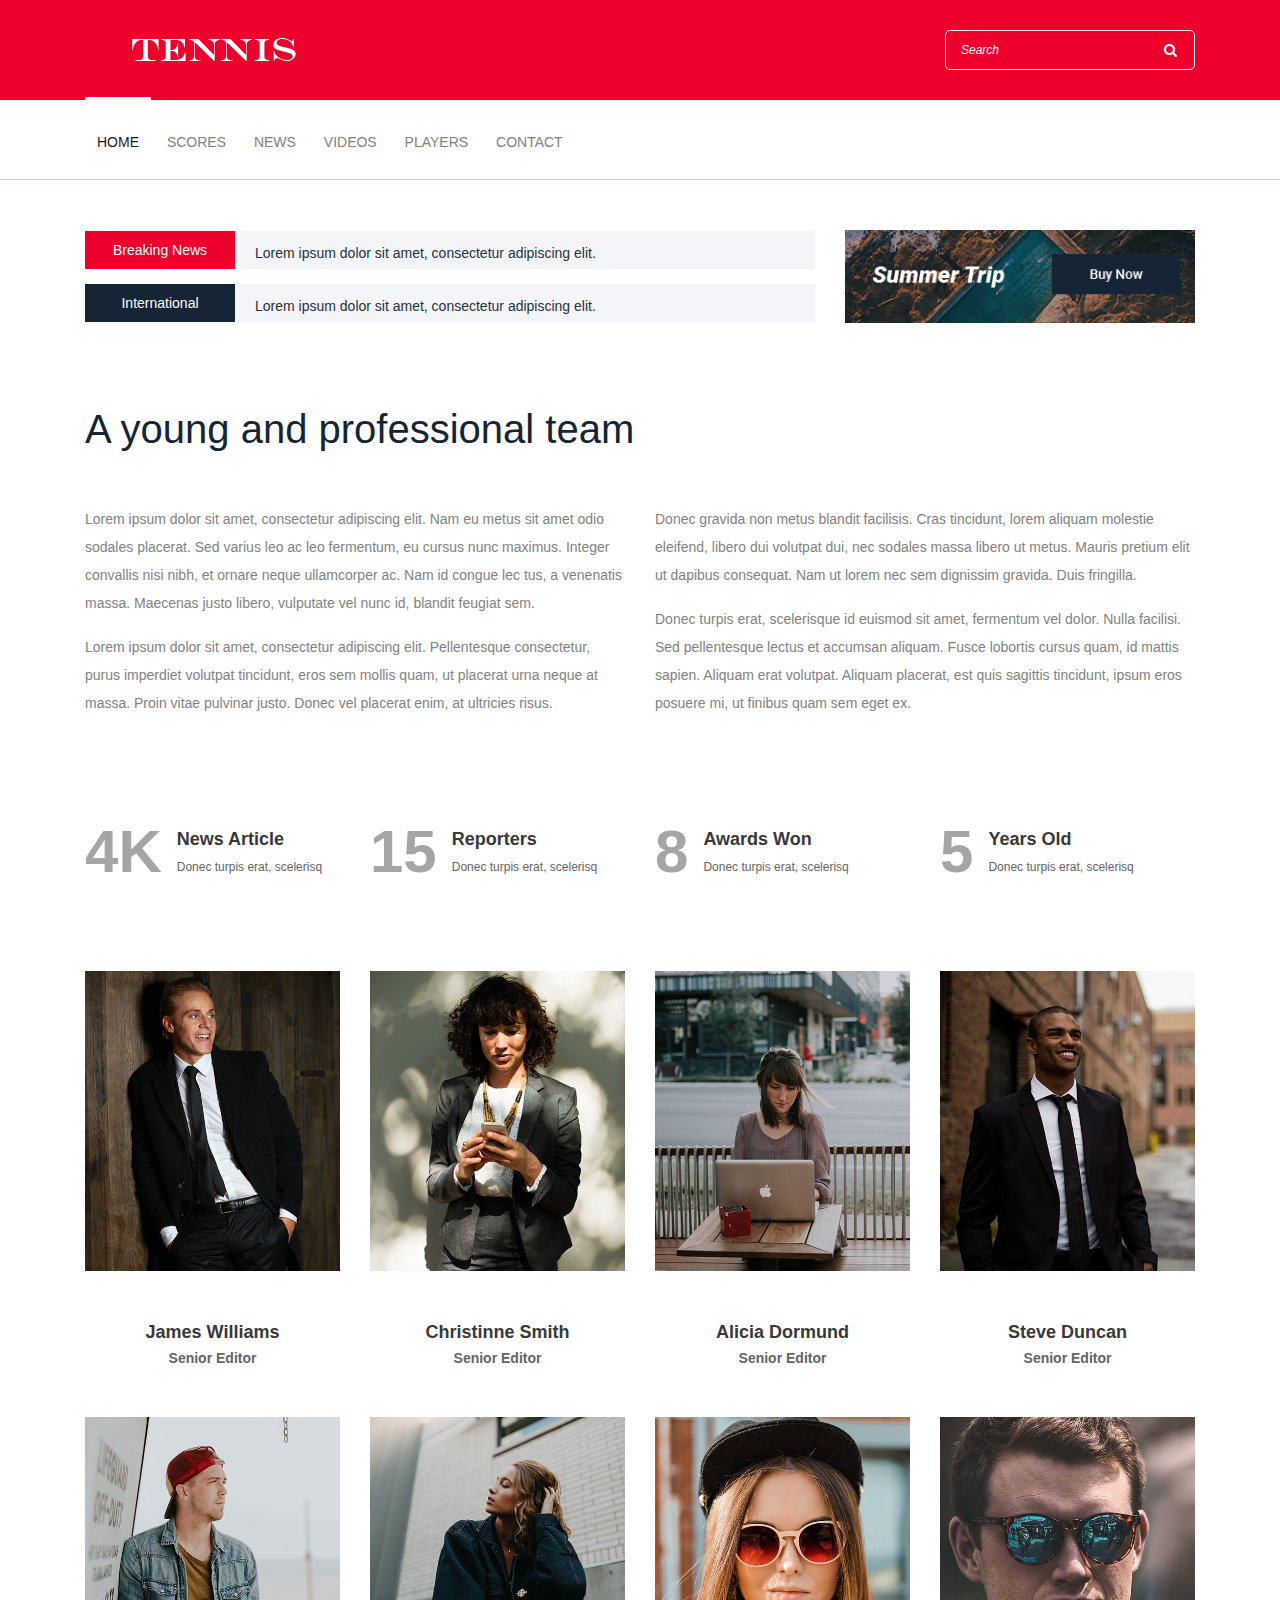
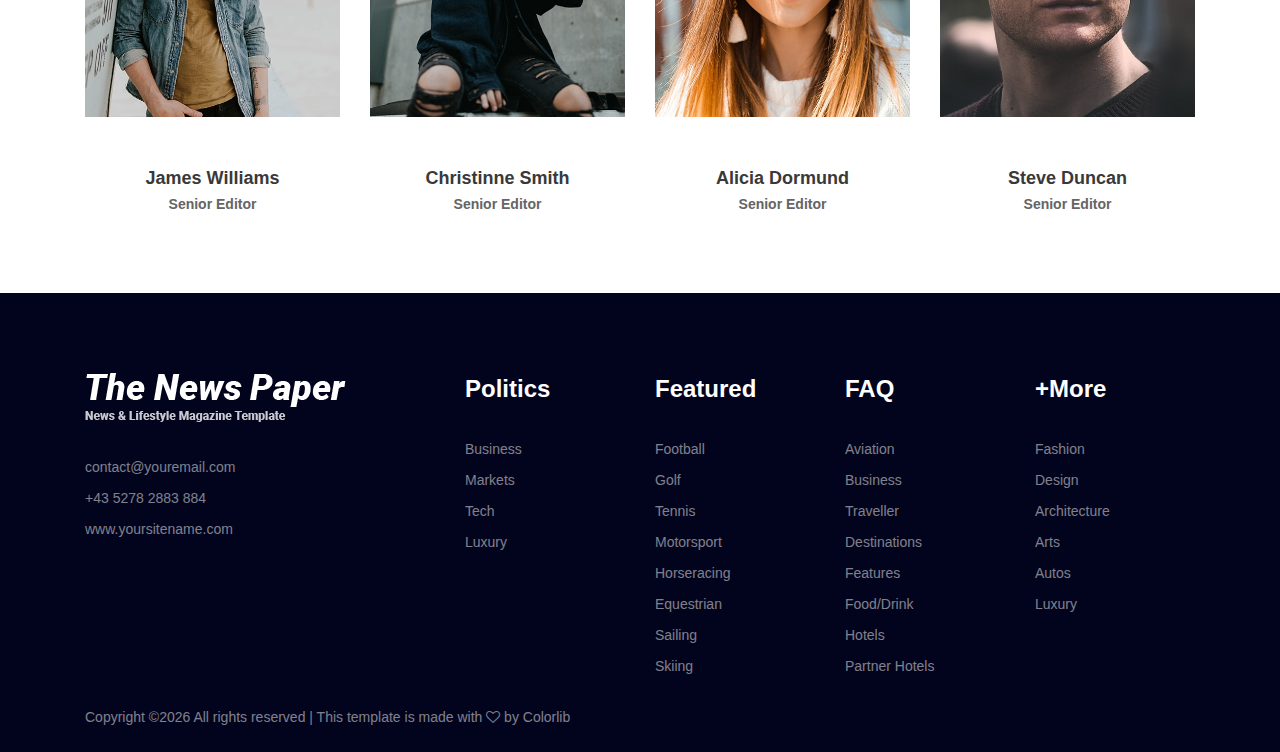
==== commit 287d250e: "fix header" ====
--- a/about.html
+++ b/about.html
@@ -9,7 +9,7 @@
     <!-- The above 4 meta tags *must* come first in the head; any other head content must come *after* these tags -->
 
     <!-- Title -->
-    <title>The News Paper - News &amp; Lifestyle Magazine Template</title>
+    <title>The Tennis News - News &amp; Videos &amp; LiveScores </title>
 
     <!-- Favicon -->
     <link rel="icon" href="img/core-img/favicon.ico">
@@ -31,16 +31,17 @@
                         <div class="top-header-content d-flex align-items-center justify-content-between">
                             <!-- Logo -->
                             <div class="logo">
-                                <a href="index.html"><img src="img/core-img/logo.png" alt=""></a>
+                                <a href="index.html"><img src="img/core-img/tennis.png" alt=""></a>
                             </div>
 
                             <!-- Login Search Area -->
                             <div class="login-search-area d-flex align-items-center">
                                 <!-- Login -->
-                                <div class="login d-flex">
-                                    <a href="#">Login</a>
-                                    <a href="#">Register</a>
-                                </div>
+                              <!--   <div class="login d-flex">
+                                  <a href="#"></a>  
+                                  <a href="#"></a>  
+                                  để ẩn để k bị mất khung search
+                              </div> -->
                                 <!-- Search Form -->
                                 <div class="search-form">
                                     <form action="#" method="post">
@@ -83,94 +84,15 @@
                             <!-- Nav Start -->
                             <div class="classynav">
                                 <ul>
-                                    <li class="active"><a href="index.html">Home</a></li>
-                                    <li><a href="#">Pages</a>
-                                        <ul class="dropdown">
-                                            <li><a href="index.html">Home</a></li>
-                                            <li><a href="catagories-post.html">Catagories</a></li>
-                                            <li><a href="single-post.html">Single Articles</a></li>
-                                            <li><a href="about.html">About Us</a></li>
-                                            <li><a href="contact.html">Contact</a></li>
-                                            <li><a href="#">Dropdown</a>
-                                                <ul class="dropdown">
-                                                    <li><a href="index.html">Home</a></li>
-                                                    <li><a href="catagories-post.html">Catagories</a></li>
-                                                    <li><a href="single-post.html">Single Articles</a></li>
-                                                    <li><a href="about.html">About Us</a></li>
-                                                    <li><a href="contact.html">Contact</a></li>
-                                                </ul>
-                                            </li>
-                                        </ul>
+                                    <li class="active"><a href="index.html">HOME</a></li>
+                                    <li><a href="score.html">SCORES</a>                                        
                                     </li>
-                                    <li><a href="#">Mega Menu</a>
-                                        <div class="megamenu">
-                                            <ul class="single-mega cn-col-4">
-                                                <li class="title">Catagories</li>
-                                                <li><a href="index.html">Home</a></li>
-                                                <li><a href="catagories-post.html">Catagories</a></li>
-                                                <li><a href="single-post.html">Single Articles</a></li>
-                                                <li><a href="about.html">About Us</a></li>
-                                                <li><a href="contact.html">Contact</a></li>
-                                            </ul>
-                                            <ul class="single-mega cn-col-4">
-                                                <li class="title">Catagories</li>
-                                                <li><a href="index.html">Home</a></li>
-                                                <li><a href="catagories-post.html">Catagories</a></li>
-                                                <li><a href="single-post.html">Single Articles</a></li>
-                                                <li><a href="about.html">About Us</a></li>
-                                                <li><a href="contact.html">Contact</a></li>
-                                            </ul>
-                                            <ul class="single-mega cn-col-4">
-                                                <li class="title">Catagories</li>
-                                                <li><a href="index.html">Home</a></li>
-                                                <li><a href="catagories-post.html">Catagories</a></li>
-                                                <li><a href="single-post.html">Single Articles</a></li>
-                                                <li><a href="about.html">About Us</a></li>
-                                                <li><a href="contact.html">Contact</a></li>
-                                            </ul>
-                                            <div class="single-mega cn-col-4">
-                                                <!-- Single Featured Post -->
-                                                <div class="single-blog-post small-featured-post d-flex">
-                                                    <div class="post-thumb">
-                                                        <a href="#"><img src="img/bg-img/23.jpg" alt=""></a>
-                                                    </div>
-                                                    <div class="post-data">
-                                                        <a href="#" class="post-catagory">Travel</a>
-                                                        <div class="post-meta">
-                                                            <a href="#" class="post-title">
-                                                                <h6>Pellentesque mattis arcu massa, nec fringilla turpis eleifend id.</h6>
-                                                            </a>
-                                                            <p class="post-date"><span>7:00 AM</span> | <span>April 14</span></p>
-                                                        </div>
-                                                    </div>
-                                                </div>
-
-                                                <!-- Single Featured Post -->
-                                                <div class="single-blog-post small-featured-post d-flex">
-                                                    <div class="post-thumb">
-                                                        <a href="#"><img src="img/bg-img/24.jpg" alt=""></a>
-                                                    </div>
-                                                    <div class="post-data">
-                                                        <a href="#" class="post-catagory">Politics</a>
-                                                        <div class="post-meta">
-                                                            <a href="#" class="post-title">
-                                                                <h6>Augue semper congue sit amet ac sapien. Fusce consequat.</h6>
-                                                            </a>
-                                                            <p class="post-date"><span>7:00 AM</span> | <span>April 14</span></p>
-                                                        </div>
-                                                    </div>
-                                                </div>
-                                            </div>
-                                        </div>
-                                    </li>
-                                    <li><a href="#">Politics</a></li>
-                                    <li><a href="#">Breaking News</a></li>
-                                    <li><a href="#">Business</a></li>
-                                    <li><a href="#">Technology</a></li>
-                                    <li><a href="#">Health</a></li>
-                                    <li><a href="#">Travel</a></li>
-                                    <li><a href="#">Sports</a></li>
-                                    <li><a href="contact.html">Contact</a></li>
+
+                                    <li><a href="#">NEWS</a></li>
+                                    <li><a href="#">VIDEOS</a></li>
+                                    <li><a href="#">PLAYERS</a></li>
+                            
+                                    <li><a href="contact.html">CONTACT</a></li>
                                 </ul>
                             </div>
                             <!-- Nav End -->
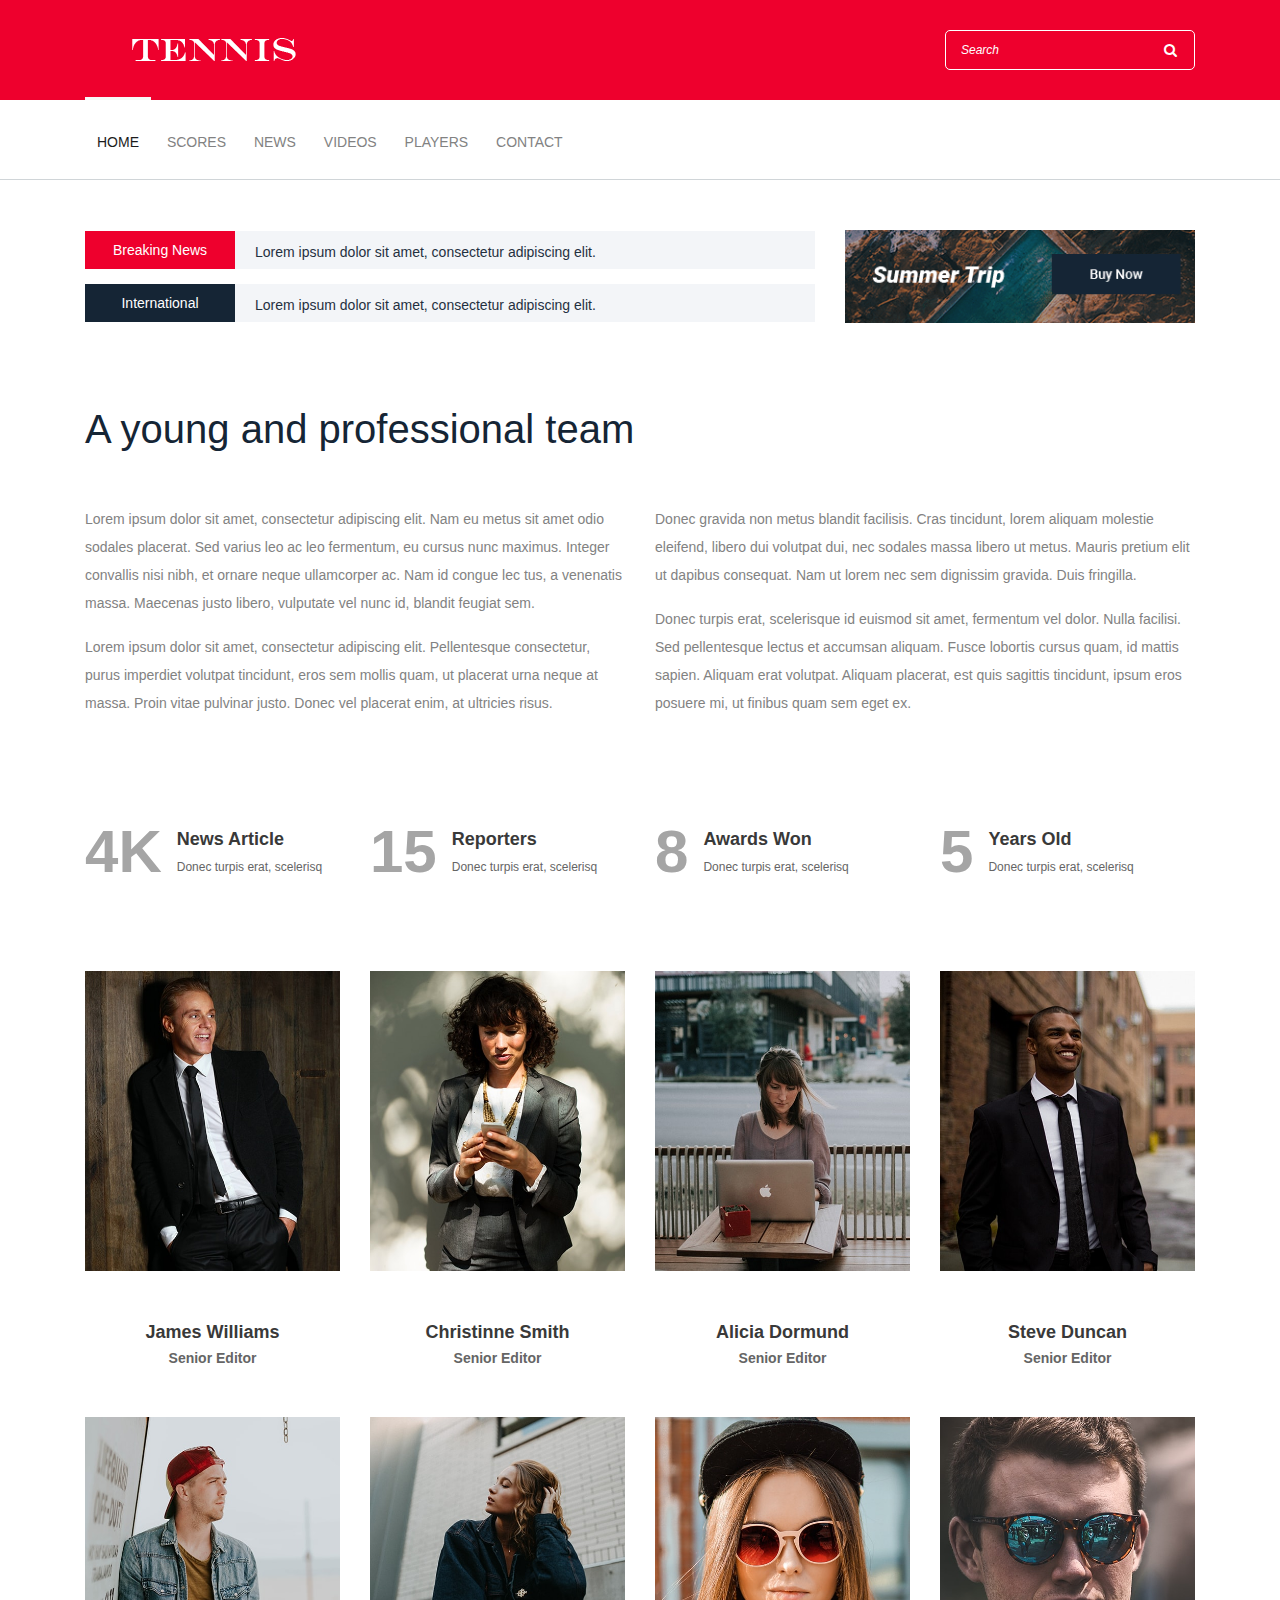
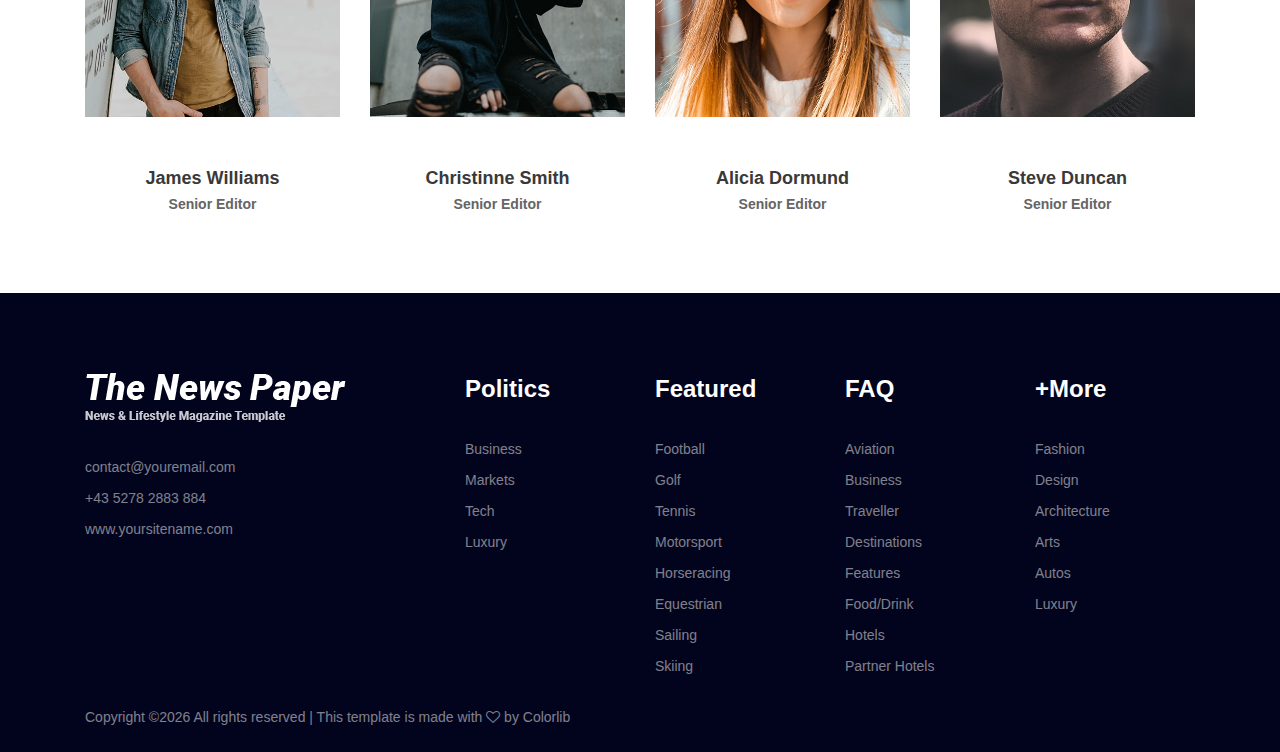
==== commit 9db6c107: "update view news" ====
--- a/about.html
+++ b/about.html
@@ -65,7 +65,7 @@
 
                         <!-- Logo -->
                         <div class="logo">
-                            <a href="index.html"><img src="img/core-img/logo.png" alt=""></a>
+                            <a href="index.html"><img src="img/core-img/tennis.png" alt=""></a>
                         </div>
 
                         <!-- Navbar Toggler -->
--- a/style.css
+++ b/style.css
@@ -1340,4 +1340,17 @@
   font-weight: bold;
 }
 
-/*Ket thuc Score*/+/*Ket thuc Score*/
+
+/*chinh css cho bang tin*/
+
+ .jumbotron #title2
+{
+  font-size: 18px;
+  font-weight: bold;
+}
+  .container #content
+{
+  font-size: 17px;
+  margin-top: 10px;
+}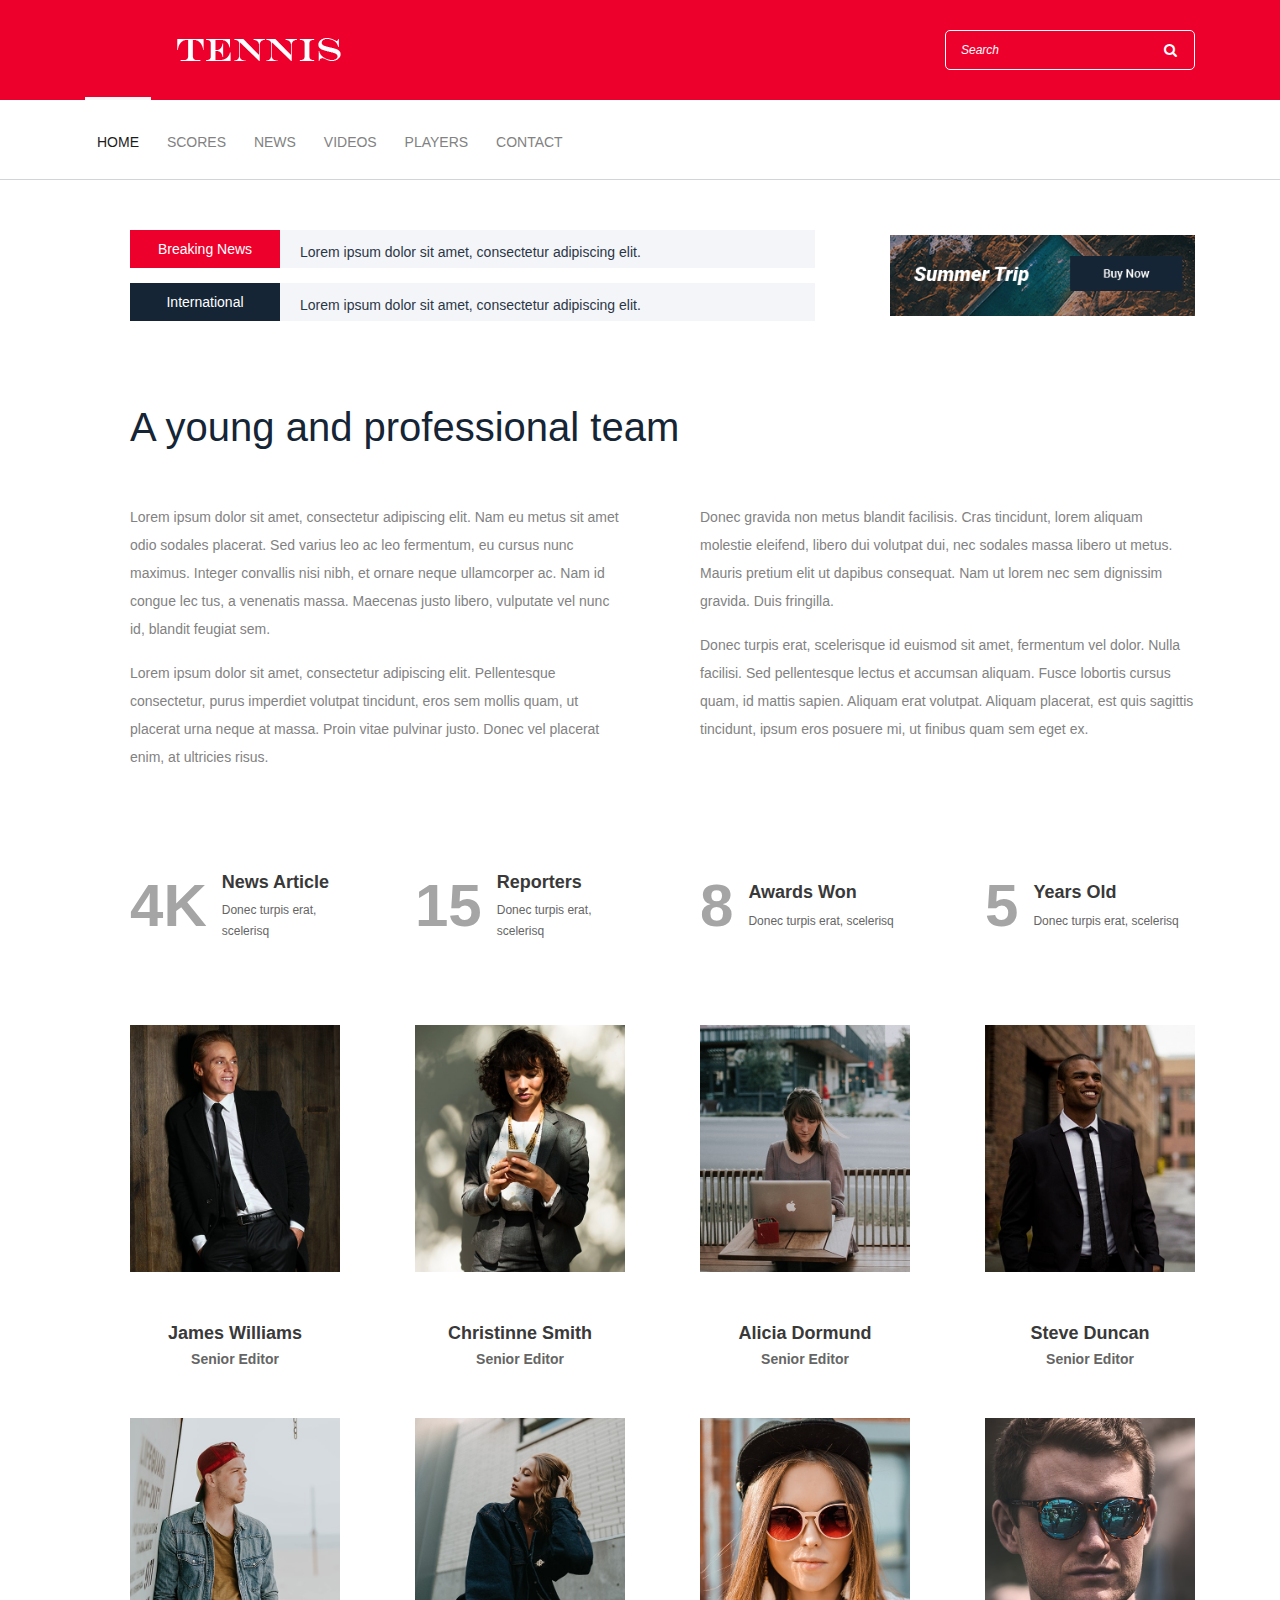
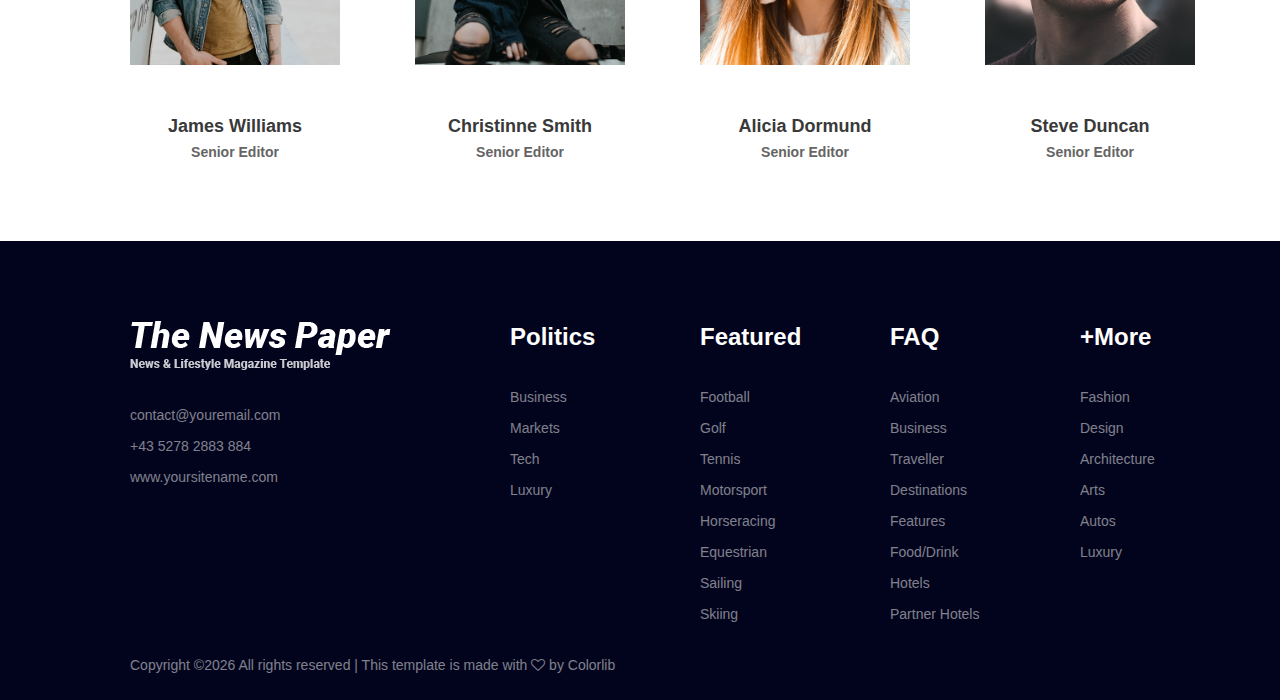
==== commit 6ef0ac04: "fix component's fontend" ====
--- a/about.html
+++ b/about.html
@@ -16,6 +16,8 @@
 
     <!-- Core Stylesheet -->
     <link rel="stylesheet" href="style.css">
+
+    <link rel="stylesheet" href="https://use.fontawesome.com/releases/v5.8.1/css/all.css" integrity="sha384-50oBUHEmvpQ+1lW4y57PTFmhCaXp0ML5d60M1M7uH2+nqUivzIebhndOJK28anvf" crossorigin="anonymous">
 
 </head>
 
--- a/style.css
+++ b/style.css
@@ -1308,11 +1308,20 @@
 
 .score {
   width: 100%;
+  text-align: center;
 }
 
 .score td {
-  border: 1px solid white;
+  border: 1px solid gray;
   padding: 5px;
+}
+
+.score .time_begin {
+  border-left: 0;
+}
+
+.score .score_finish {
+  border-right: 0;
 }
 
 .time_begin {
@@ -1325,8 +1334,12 @@
   height: 20px;
 }
 
+.country {
+  text-align: left;
+}
+
 .score_0, .score_1, .score_2, .score_finish {
-  text-align: center;
+  
 }
 
 .score_finish {
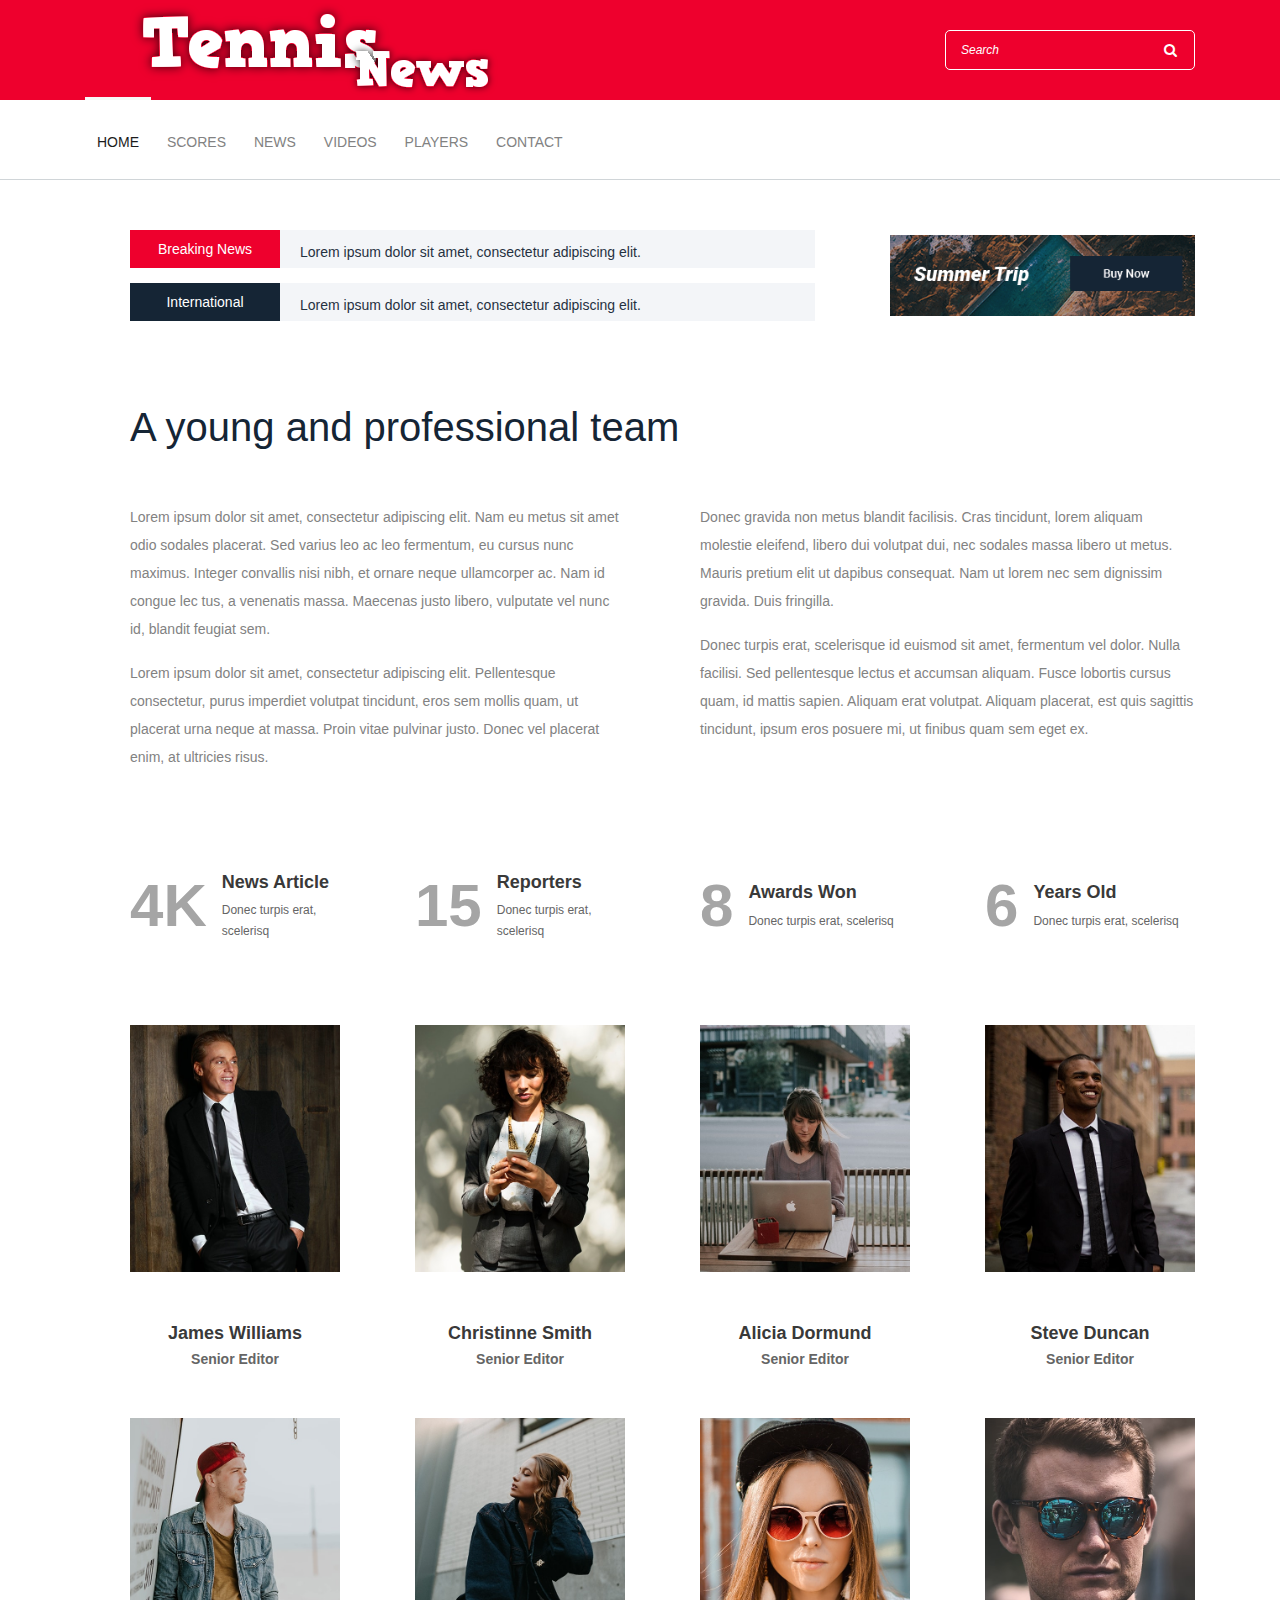
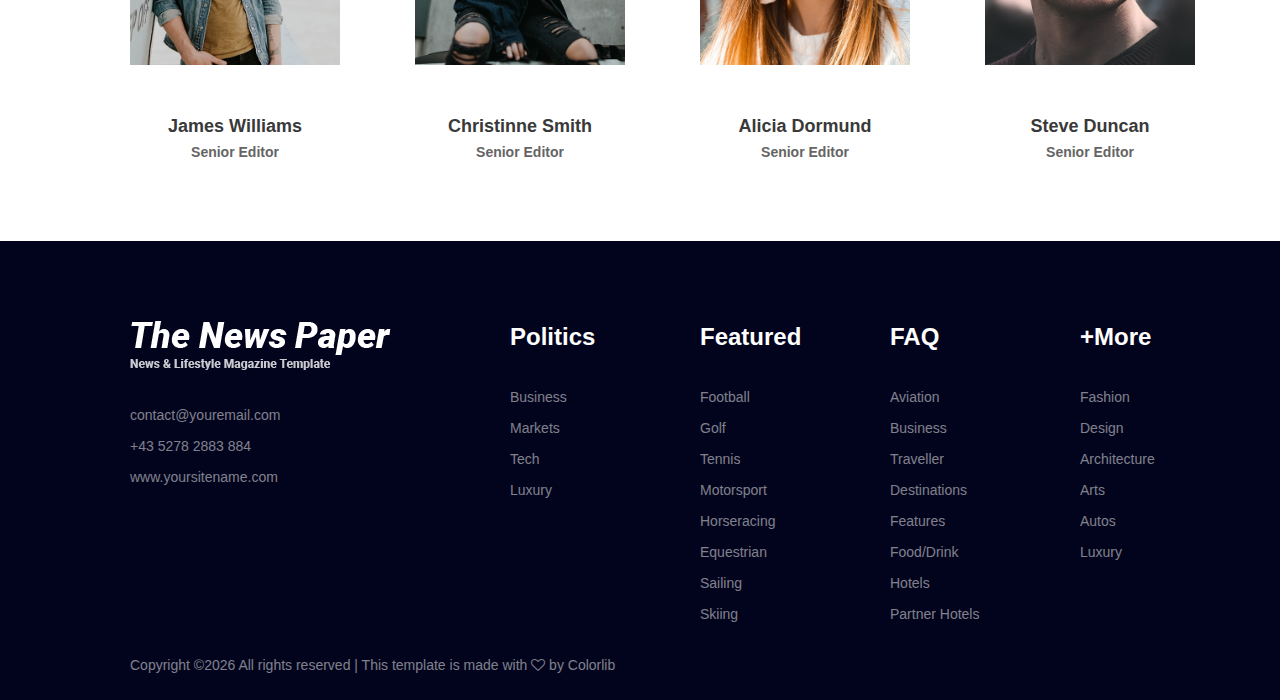
==== commit 3aa5a719: "fix header, add id component, fix form home" ====
--- a/about.html
+++ b/about.html
@@ -33,7 +33,7 @@
                         <div class="top-header-content d-flex align-items-center justify-content-between">
                             <!-- Logo -->
                             <div class="logo">
-                                <a href="index.html"><img src="img/core-img/tennis.png" alt=""></a>
+                                <a href="index.html"><img src="img/core-img/1.png" alt=""></a>
                             </div>
 
                             <!-- Login Search Area -->
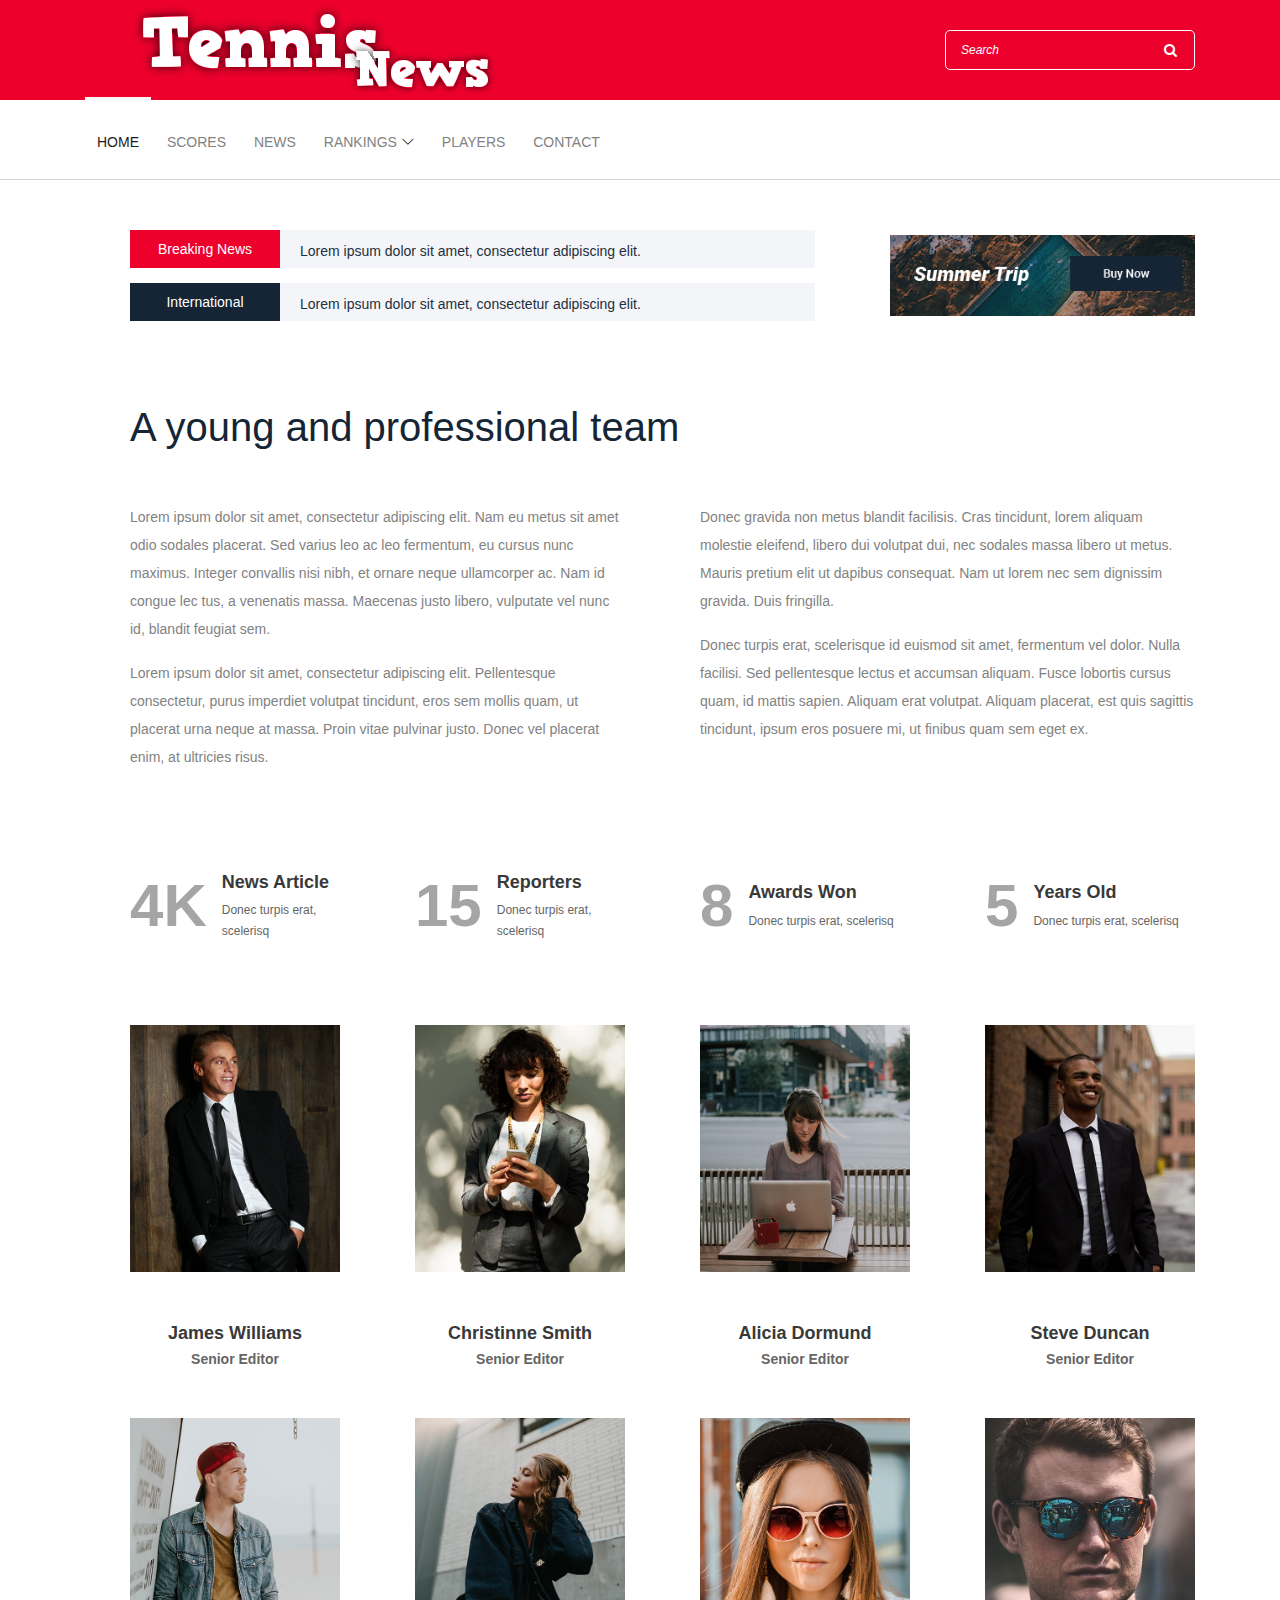
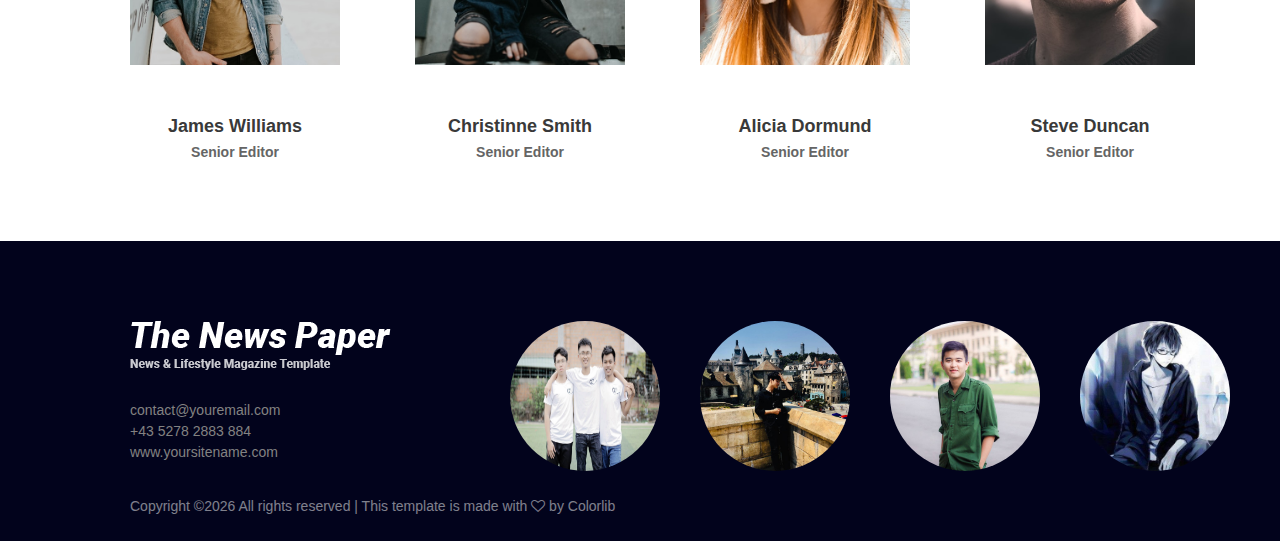
==== commit 6069e8ab: "adjustment nav-bar,footer" ====
--- a/about.html
+++ b/about.html
@@ -91,7 +91,13 @@
                                     </li>
 
                                     <li><a href="#">NEWS</a></li>
-                                    <li><a href="#">VIDEOS</a></li>
+                                    <li class="nav-item dropdown">
+                                        <a  data-toggle="dropdown" href="#">RANKINGS</a>
+                                        <div class="dropdown-menu">
+                                            <a class="dropdown-item" href="rankatp.html">RANK ATP</a>
+                                            <a class="dropdown-item" href="#">RANK WTA</a>
+                                        </div>
+                                     </li>
                                     <li><a href="#">PLAYERS</a></li>
                             
                                     <li><a href="contact.html">CONTACT</a></li>
@@ -342,18 +348,15 @@
                         </div>
                     </div>
 
-                    <!-- Footer Widget Area -->
+                     <!-- Footer Widget Area -->
                     <div class="col-12 col-sm-6 col-lg-2">
                         <div class="footer-widget-area mt-80">
                             <!-- Title -->
-                            <h4 class="widget-title">Politics</h4>
-                            <!-- List -->
-                            <ul class="list">
-                                <li><a href="#">Business</a></li>
-                                <li><a href="#">Markets</a></li>
-                                <li><a href="#">Tech</a></li>
-                                <li><a href="#">Luxury</a></li>
-                            </ul>
+                            <div class="avatar">
+                                <a href="https://www.facebook.com/tanphucuit.helper" target="_blank"><img src="img/bg-img/phuc.jpg" alt="avatar-phuc" class="image"></a>
+                                <div class="infor">Nguyen Tan Phuc  Id:16520954
+                                </div>
+                            </div>
                         </div>
                     </div>
 
@@ -361,18 +364,12 @@
                     <div class="col-12 col-sm-4 col-lg-2">
                         <div class="footer-widget-area mt-80">
                             <!-- Title -->
-                            <h4 class="widget-title">Featured</h4>
-                            <!-- List -->
-                            <ul class="list">
-                                <li><a href="#">Football</a></li>
-                                <li><a href="#">Golf</a></li>
-                                <li><a href="#">Tennis</a></li>
-                                <li><a href="#">Motorsport</a></li>
-                                <li><a href="#">Horseracing</a></li>
-                                <li><a href="#">Equestrian</a></li>
-                                <li><a href="#">Sailing</a></li>
-                                <li><a href="#">Skiing</a></li>
-                            </ul>
+                            <div class="avatar">
+                                <a href="https://www.facebook.com/profile.php?id=100009672227745" target="_blank"><img src="img/bg-img/khoa.jpg" alt="avatar-khoa" class="image"></a>
+                                <div class="infor">
+                                    Mai Thang Dang Khoa  Id:16520598
+                                </div>
+                            </div>
                         </div>
                     </div>
 
@@ -380,18 +377,12 @@
                     <div class="col-12 col-sm-4 col-lg-2">
                         <div class="footer-widget-area mt-80">
                             <!-- Title -->
-                            <h4 class="widget-title">FAQ</h4>
-                            <!-- List -->
-                            <ul class="list">
-                                <li><a href="#">Aviation</a></li>
-                                <li><a href="#">Business</a></li>
-                                <li><a href="#">Traveller</a></li>
-                                <li><a href="#">Destinations</a></li>
-                                <li><a href="#">Features</a></li>
-                                <li><a href="#">Food/Drink</a></li>
-                                <li><a href="#">Hotels</a></li>
-                                <li><a href="#">Partner Hotels</a></li>
-                            </ul>
+                            <div class="avatar">
+                                <a href="https://www.facebook.com/nguyenle.channam" target="_blank"><img src="img/bg-img/nam.jpg" alt="avatar-nam" class="image"></a>
+                                <div class="infor">
+                                    Nguyen Le Chan Nam  Id:16520769
+                                </div>
+                            </div>
                         </div>
                     </div>
 
@@ -399,22 +390,18 @@
                     <div class="col-12 col-sm-4 col-lg-2">
                         <div class="footer-widget-area mt-80">
                             <!-- Title -->
-                            <h4 class="widget-title">+More</h4>
-                            <!-- List -->
-                            <ul class="list">
-                                <li><a href="#">Fashion</a></li>
-                                <li><a href="#">Design</a></li>
-                                <li><a href="#">Architecture</a></li>
-                                <li><a href="#">Arts</a></li>
-                                <li><a href="#">Autos</a></li>
-                                <li><a href="#">Luxury</a></li>
-                            </ul>
-                        </div>
-                    </div>
-                </div>
-            </div>
-        </div>
-
+                             <div class="avatar">
+                                <a href="https://www.facebook.com/phiphuqn1" target="_blank">                                <img src="img/bg-img/phu.jpg" alt="avatar-phu" class="image">
+</a>
+                                <div class="infor">
+                                    Nguyen Phi Phu  Id:16520935
+                                </div>
+                            </div>
+                        </div>
+                    </div>
+                </div>
+            </div>
+        </div>
         <!-- Bottom Footer Area -->
         <div class="bottom-footer-area">
             <div class="container h-100">
--- a/style.css
+++ b/style.css
@@ -33,7 +33,44 @@
 * {
   margin: 0;
   padding: 0; }
-
+  body {font-family: Arial;}
+            
+  /* Style the tab */
+  .tab {
+    overflow: hidden;
+    border: 1px solid #ccc;
+    background-color: #f1f1f1;
+  }
+  
+  /* Style the buttons inside the tab */
+  .tab button {
+    background-color: inherit;
+    float: left;
+    border: none;
+    outline: none;
+    cursor: pointer;
+    padding: 14px 16px;
+    transition: 0.3s;
+    font-size: 17px;
+  }
+  
+  /* Change background color of buttons on hover */
+  .tab button:hover {
+    background-color: #ddd;
+  }
+  
+  /* Create an active/current tablink class */
+  .tab button.active {
+    background-color: #ccc;
+  }
+  
+  /* Style the tab content */
+  .tabcontent {
+    display: none;
+    padding: 6px 12px;
+    border: 1px solid #ccc;
+    border-top: none;
+  }
 body {
   font-family: "Roboto", sans-serif;
   font-size: 14px; }
@@ -1060,17 +1097,7 @@
       display: block;
       margin-bottom: 30px;
       color: #fff; }
-    .footer-area .footer-widget-area .list {
-      position: relative;
-      z-index: 1; }
-      .footer-area .footer-widget-area .list li {
-        display: block; }
-        .footer-area .footer-widget-area .list li a {
-          display: block;
-          padding: 5px 0;
-          color: rgba(255, 255, 255, 0.5); }
-          .footer-area .footer-widget-area .list li a:hover, .footer-area .footer-widget-area .list li a:focus {
-            color: #fff; }
+    /*xoa phan dieu chinh danh sach*/
   .footer-area .bottom-footer-area {
     position: relative;
     z-index: 1;
@@ -1366,4 +1393,58 @@
 {
   font-size: 17px;
   margin-top: 10px;
+}
+
+
+/*them phan gioi thieu vao footer*/
+.avatar{
+  position: relative;
+  width: 150px;
+  max-width: 300px;
+}
+
+.image {
+  display: block;
+  width: 100%;
+  height: 150px;
+  border-radius: 50%;
+}
+
+.infor {
+  position: absolute; 
+  bottom: 0;
+  border-bottom-left-radius:100%; 
+  border-bottom-right-radius:100%;
+  background: rgb(0, 0, 0);
+  background: rgba(0, 0, 0, 0.5); /* Black see-through */
+  color: #f1f1f1; 
+  width: 100%;
+  transition: .5s ease;
+  opacity:0;
+  color: white;
+  font-size: 10px;
+  padding: 10px;
+  text-align: center;
+}
+
+.avatar:hover .infor {
+  opacity: 1;
+}
+
+/*them bang cho phan ranking*/
+.table #rank tr th
+{
+ padding: 50px;
+ font-size: 14px;
+}
+.table #rank tr td{
+  padding: 50px;
+  text-transform: uppercase;
+  font-size: 15px;
+  font-family: 'hind',sans-serif;
+  text-align: center;
+}
+
+.table #rank tr #name{
+  color:#EE002D;
 }